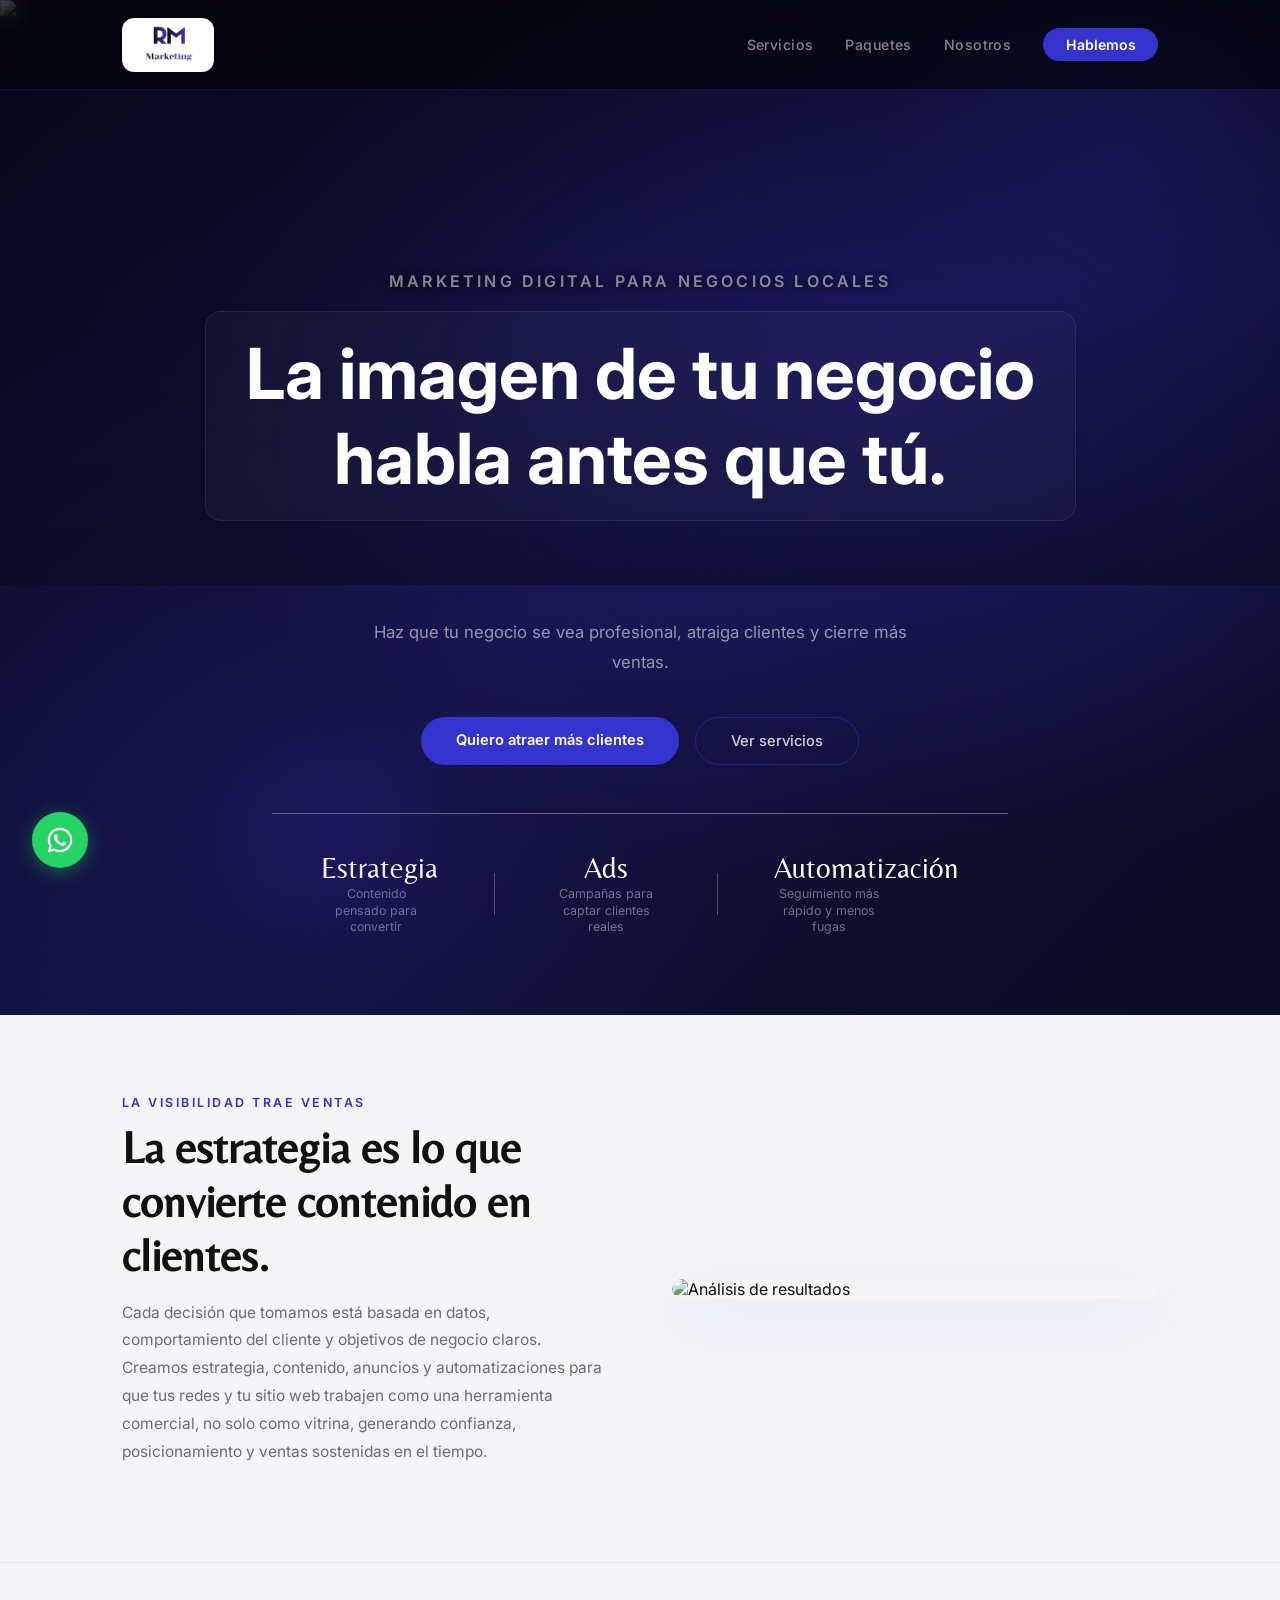
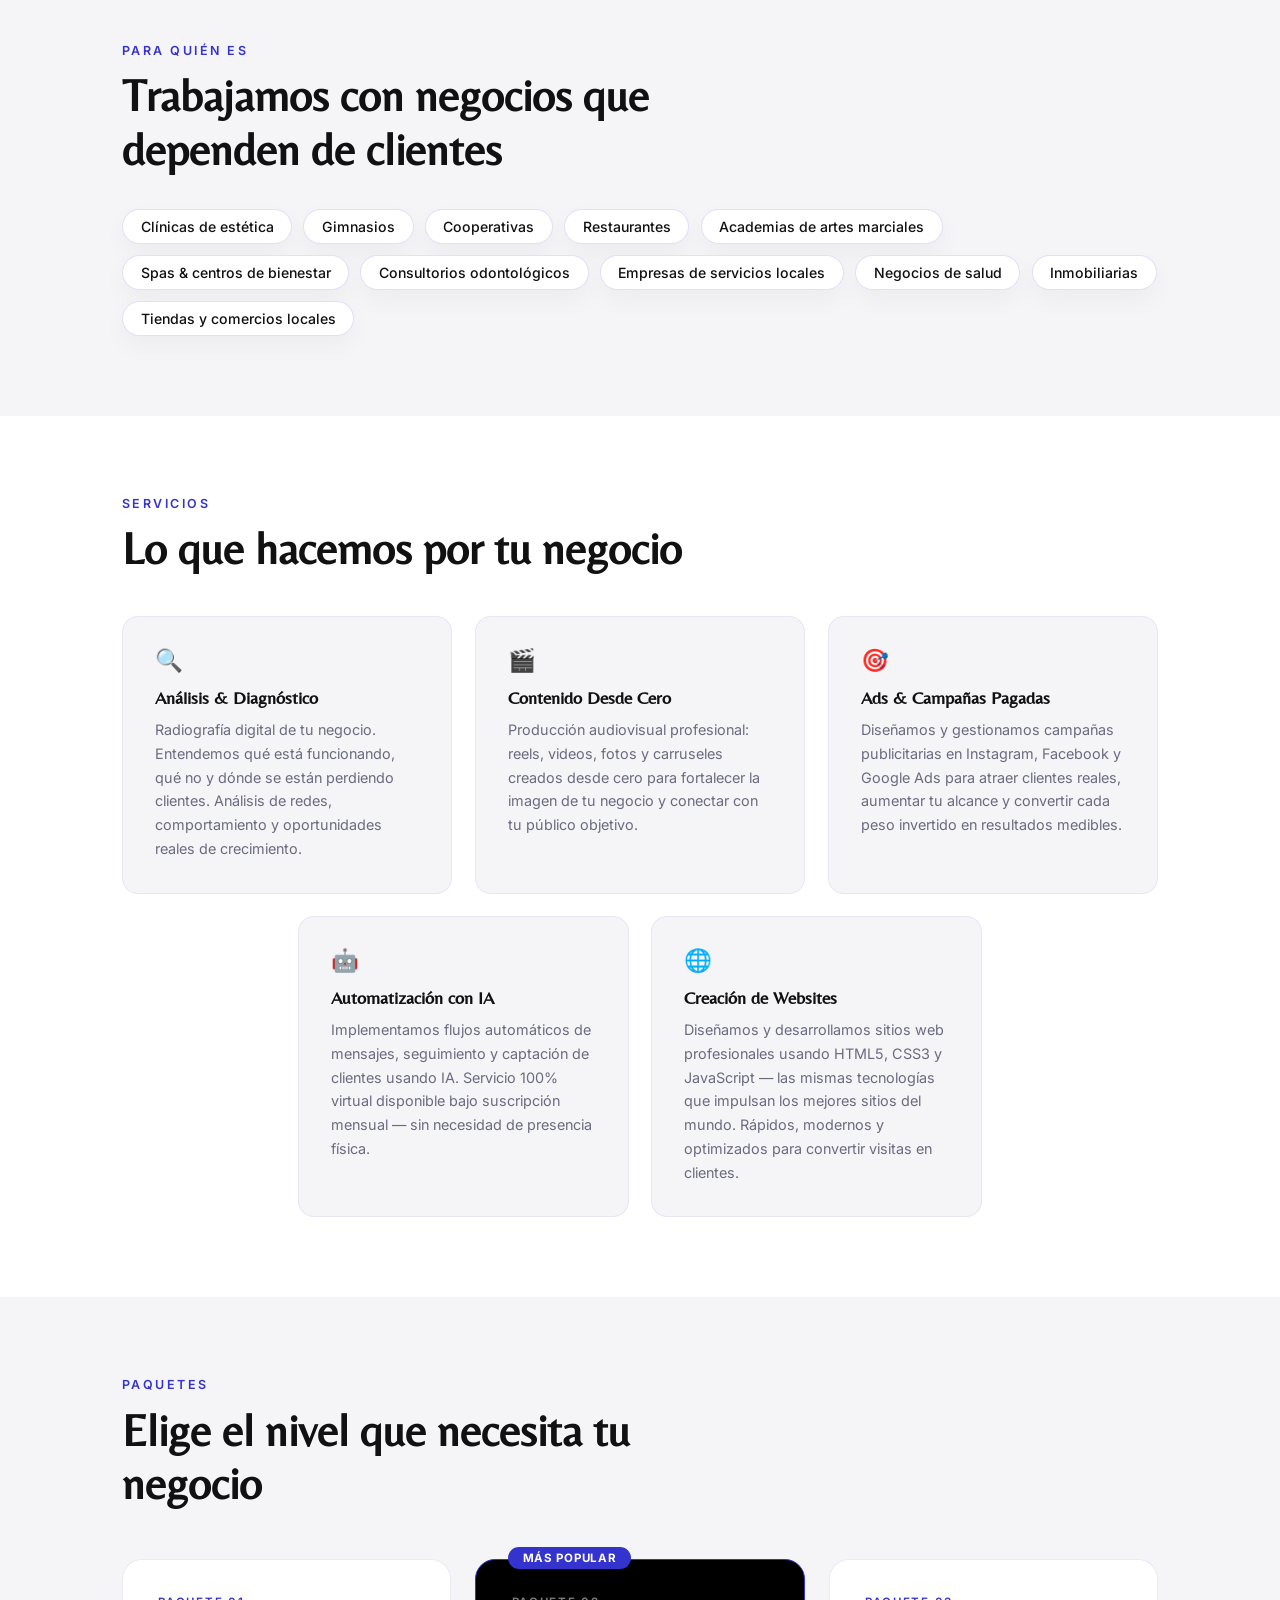
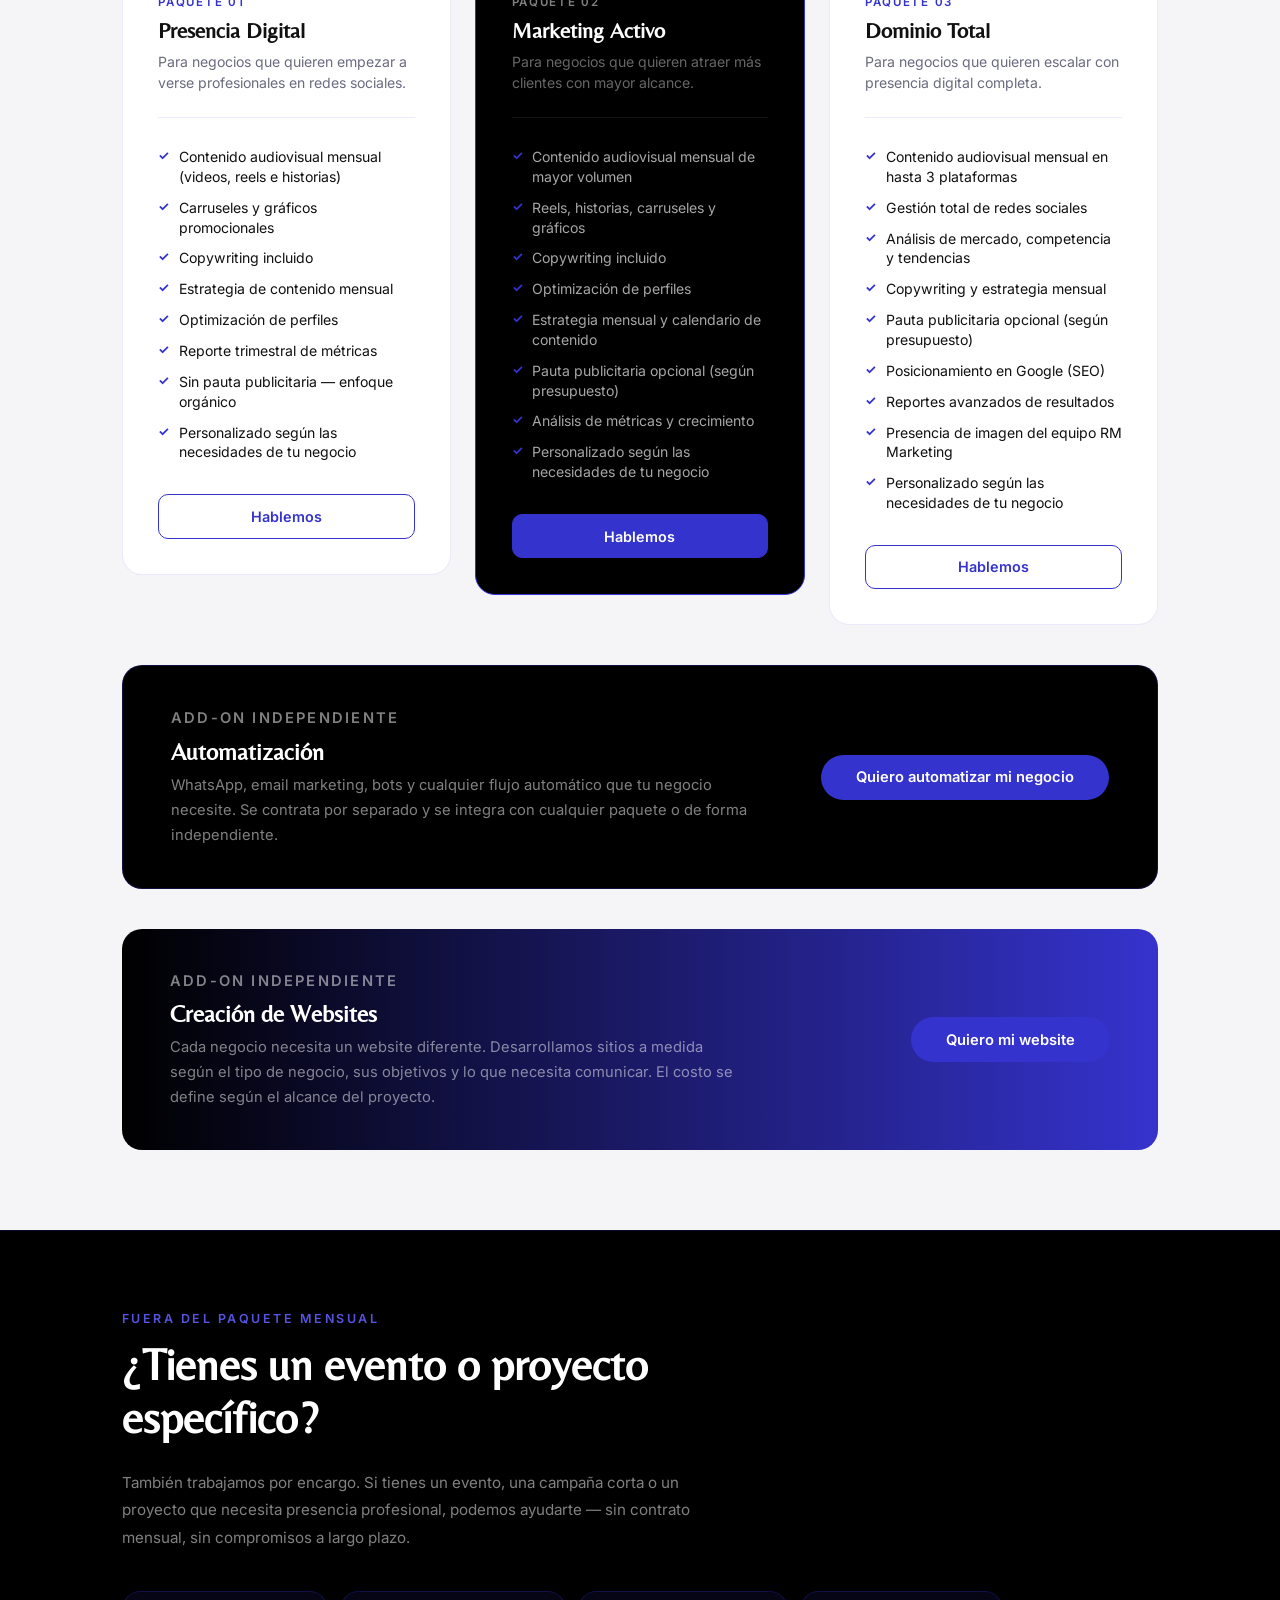
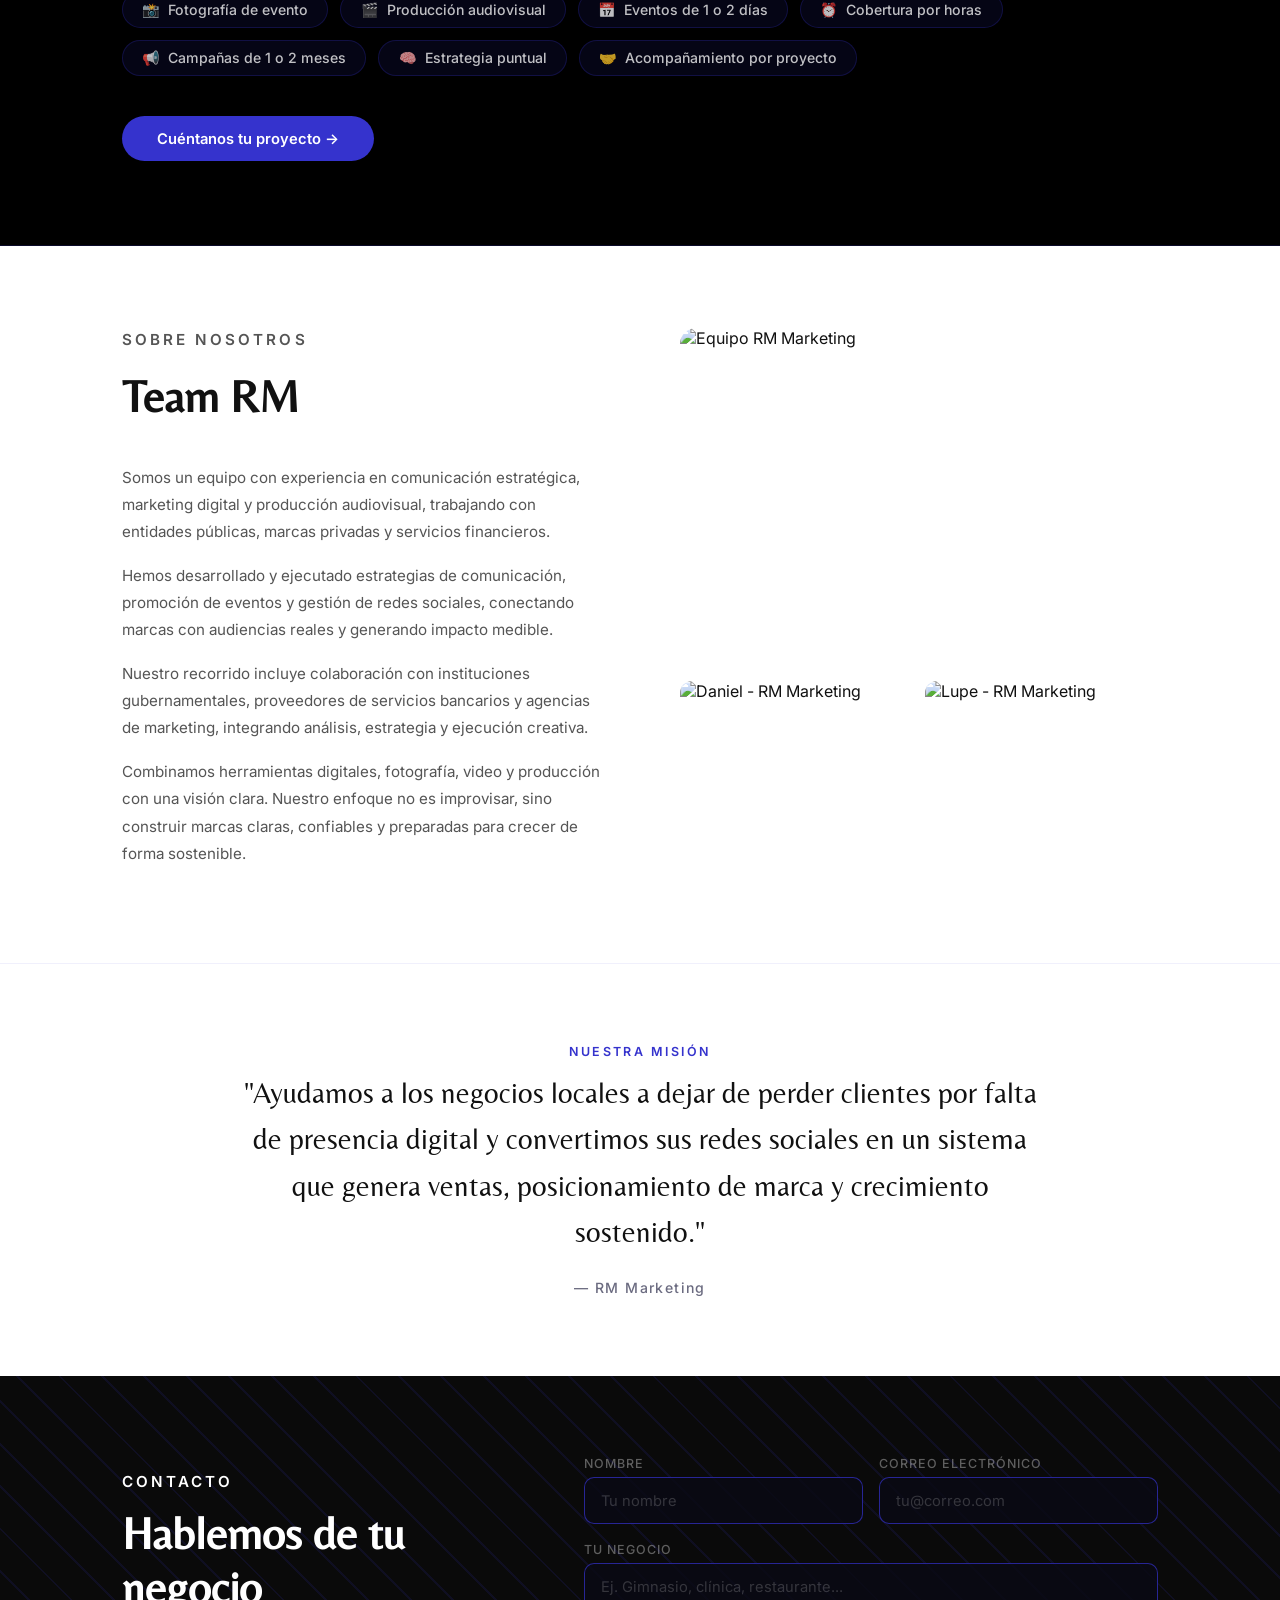
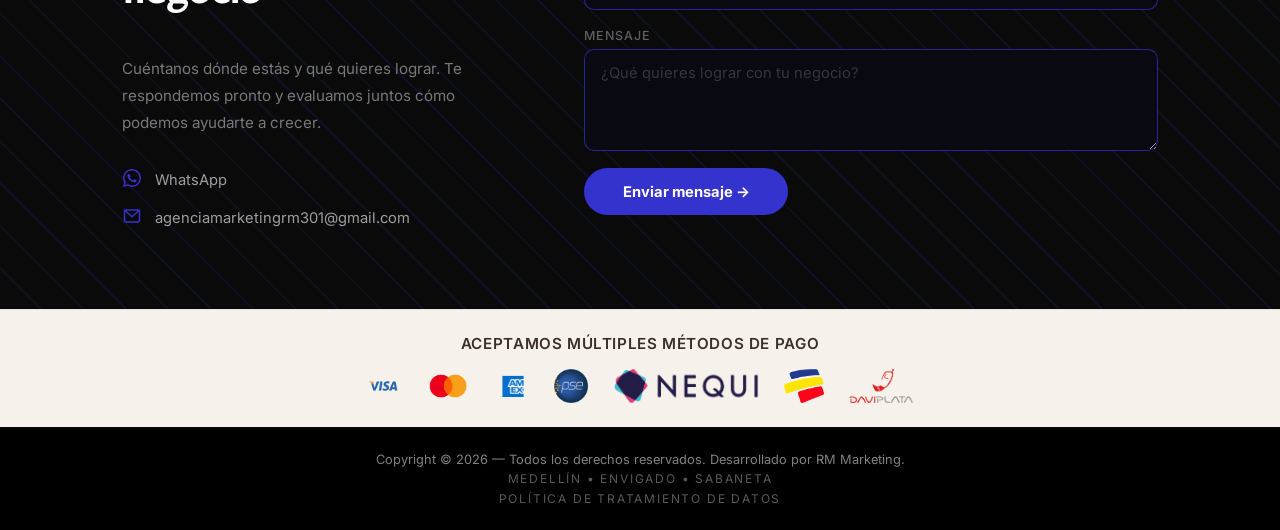
==== index.html @ f39b9f37 "Update package cards and add website addon box - Rewrote feature lists for all three packages to mat" ====
<!DOCTYPE html>
<html lang="es">
<head>
  <meta charset="UTF-8" />
  <meta name="viewport" content="width=device-width, initial-scale=1.0" />
  <title>RM Marketing — Agencia de Marketing Digital</title>
  <link rel="preconnect" href="https://fonts.googleapis.com" />
  <link rel="preconnect" href="https://fonts.gstatic.com" crossorigin />
  <link href="https://fonts.googleapis.com/css2?family=Belleza&family=Inter:wght@300;400;500;600&display=swap" rel="stylesheet" />
  <link rel="stylesheet" href="style.css" />
  <link rel="icon" type="image/png" href="favicon.png" sizes="512x512" />
  <style>
    .payment-strip {
      width: 100%;
      padding: 1.5rem 1rem;
      background: #f6f2eb;
      border-top: 1px solid rgba(0, 0, 0, 0.06);
    }

    .payment-strip-inner {
      max-width: 1100px;
      margin: 0 auto;
      text-align: center;
    }

    .payment-strip-text {
      margin: 0 0 1rem;
      font-size: 0.95rem;
      font-weight: 600;
      letter-spacing: 0.04em;
      text-transform: uppercase;
      color: #3b3028;
    }

    .payment-icons-row {
      display: flex;
      align-items: center;
      justify-content: center;
      gap: clamp(0.75rem, 2vw, 1.5rem);
      flex-wrap: nowrap;
    }

    .payment-icons-row img {
      display: block;
      width: auto;
      height: clamp(24px, 4vw, 34px);
      max-width: 100%;
      object-fit: contain;
    }

    @media (max-width: 640px) {
      .payment-strip {
        padding: 1.25rem 0.75rem;
      }

      .payment-strip-text {
        font-size: 0.82rem;
        letter-spacing: 0.03em;
      }

      .payment-icons-row {
        gap: 0.6rem;
      }
    }
  </style>
</head>
<body>

  <!-- NAV -->
  <nav>
    <div class="nav-inner">
      <a href="#inicio" class="nav-brand" aria-label="RM Marketing inicio">
        <img src="logos/logo.png" alt="RM Marketing" class="logo-img" />
      </a>
      <button class="nav-toggle" type="button" aria-expanded="false" aria-controls="nav-links" aria-label="Abrir menu">
        <span></span>
        <span></span>
      </button>
      <div class="nav-links" id="nav-links">
        <a href="#servicios">Servicios</a>
        <a href="#paquetes">Paquetes</a>
        <a href="#sobre">Nosotros</a>
        <a href="#contacto" class="nav-mobile-cta">Hablemos</a>
      </div>
      <a href="#contacto" class="nav-cta">Hablemos</a>
    </div>
  </nav>

  <!-- HERO -->
  <section class="hero" id="inicio">
    <div class="city-banner">
      <img src="images/Cityview.JPG" alt="Medellín" class="city-banner-img" />
      <div class="city-banner-text">
        <p class="eyebrow">Marketing digital para negocios locales</p>
        <h1>La imagen de tu negocio<br/><span class="h1-grad">habla antes que tú.</span></h1>
      </div>
    </div>
    <div class="hero-content">
      <p class="hero-sub">Haz que tu negocio se vea profesional, atraiga clientes y cierre más ventas.</p>
      <div class="hero-btns">
        <a href="#contacto" class="btn-primary">Quiero atraer más clientes</a>
        <a href="#servicios" class="btn-secondary">Ver servicios</a>
      </div>
      <div class="hero-stats">
        <div class="stat">
          <span class="stat-num">Estrategia</span>
          <span class="stat-label">Contenido pensado para convertir</span>
        </div>
        <div class="stat-divider"></div>
        <div class="stat">
          <span class="stat-num">Ads</span>
          <span class="stat-label">Campañas para captar clientes reales</span>
        </div>
        <div class="stat-divider"></div>
        <div class="stat">
          <span class="stat-num">Automatización</span>
          <span class="stat-label">Seguimiento más rápido y menos fugas</span>
        </div>
      </div>
    </div>
  </section>

  <!-- VISIBILIDAD -->
  <section class="visibilidad">
    <div class="section-inner visibilidad-grid">
      <div>
        <p class="section-label">La Visibilidad Trae Ventas</p>
        <h2>La estrategia es lo que convierte contenido en clientes.</h2>
        <p class="visibilidad-texto">Cada decisión que tomamos está basada en datos, comportamiento del cliente y objetivos de negocio claros. Creamos estrategia, contenido, anuncios y automatizaciones para que tus redes y tu sitio web trabajen como una herramienta comercial, no solo como vitrina, generando confianza, posicionamiento y ventas sostenidas en el tiempo.</p>
      </div>
      <div class="visibilidad-img-wrap">
        <img src="images/Analisis.jpg" alt="Análisis de resultados" class="visibilidad-img" />
      </div>
    </div>
  </section>

  <!-- PARA QUIEN -->
  <section class="para-quien">
    <div class="section-inner">
      <p class="section-label">Para quién es</p>
      <h2>Trabajamos con negocios que dependen de clientes</h2>
      <div class="nichos">
        <span class="nicho-chip">Clínicas de estética</span>
        <span class="nicho-chip">Gimnasios</span>
        <span class="nicho-chip">Cooperativas</span>
        <span class="nicho-chip">Restaurantes</span>
        <span class="nicho-chip">Academias de artes marciales</span>
        <span class="nicho-chip">Spas & centros de bienestar</span>
        <span class="nicho-chip">Consultorios odontológicos</span>
        <span class="nicho-chip">Empresas de servicios locales</span>
        <span class="nicho-chip">Negocios de salud</span>
        <span class="nicho-chip">Inmobiliarias</span>
        <span class="nicho-chip">Tiendas y comercios locales</span>
      </div>
    </div>
  </section>

  <!-- SERVICIOS -->
  <section class="diferencia" id="servicios">
    <div class="section-inner">
      <p class="section-label">Servicios</p>
      <h2>Lo que hacemos por tu negocio</h2>
      <div class="cards">
        <div class="card">
          <div class="card-icon">&#128269;</div>
          <h3>Análisis &amp; Diagnóstico</h3>
          <p>Radiografía digital de tu negocio. Entendemos qué está funcionando, qué no y dónde se están perdiendo clientes. Análisis de redes, comportamiento y oportunidades reales de crecimiento.</p>
        </div>
        <div class="card">
          <div class="card-icon">&#127916;</div>
          <h3>Contenido Desde Cero</h3>
          <p>Producción audiovisual profesional: reels, videos, fotos y carruseles creados desde cero para fortalecer la imagen de tu negocio y conectar con tu público objetivo.</p>
        </div>
        <div class="card">
          <div class="card-icon">&#127919;</div>
          <h3>Ads &amp; Campañas Pagadas</h3>
          <p>Diseñamos y gestionamos campañas publicitarias en Instagram, Facebook y Google Ads para atraer clientes reales, aumentar tu alcance y convertir cada peso invertido en resultados medibles.</p>
        </div>
        <div class="card">
          <div class="card-icon">&#129302;</div>
          <h3>Automatización con IA</h3>
          <p>Implementamos flujos automáticos de mensajes, seguimiento y captación de clientes usando IA. Servicio 100% virtual disponible bajo suscripción mensual — sin necesidad de presencia física.</p>
        </div>
        <div class="card">
          <div class="card-icon">&#127760;</div>
          <h3>Creación de Websites</h3>
          <p>Diseñamos y desarrollamos sitios web profesionales usando HTML5, CSS3 y JavaScript — las mismas tecnologías que impulsan los mejores sitios del mundo. Rápidos, modernos y optimizados para convertir visitas en clientes.</p>
        </div>
      </div>
    </div>
  </section>

  <!-- PAQUETES -->
  <section class="paquetes" id="paquetes">
    <div class="section-inner">
      <p class="section-label">Paquetes</p>
      <h2>Elige el nivel que necesita tu negocio</h2>
      <div class="paquetes-grid">

        <div class="paquete">
          <p class="paquete-label">Paquete 01</p>
          <h3>Presencia Digital</h3>
          <p class="paquete-sub">Para negocios que quieren empezar a verse profesionales en redes sociales.</p>
          <ul>
            <li>Contenido audiovisual mensual (videos, reels e historias)</li>
            <li>Carruseles y gráficos promocionales</li>
            <li>Copywriting incluido</li>
            <li>Estrategia de contenido mensual</li>
            <li>Optimización de perfiles</li>
            <li>Reporte trimestral de métricas</li>
            <li>Sin pauta publicitaria — enfoque orgánico</li>
            <li>Personalizado según las necesidades de tu negocio</li>
          </ul>
          <a href="#contacto" class="btn-paquete">Hablemos</a>
        </div>

        <div class="paquete featured">
          <div class="badge">Más popular</div>
          <p class="paquete-label">Paquete 02</p>
          <h3>Marketing Activo</h3>
          <p class="paquete-sub">Para negocios que quieren atraer más clientes con mayor alcance.</p>
          <ul>
            <li>Contenido audiovisual mensual de mayor volumen</li>
            <li>Reels, historias, carruseles y gráficos</li>
            <li>Copywriting incluido</li>
            <li>Optimización de perfiles</li>
            <li>Estrategia mensual y calendario de contenido</li>
            <li>Pauta publicitaria opcional (según presupuesto)</li>
            <li>Análisis de métricas y crecimiento</li>
            <li>Personalizado según las necesidades de tu negocio</li>
          </ul>
          <a href="#contacto" class="btn-paquete">Hablemos</a>
        </div>

        <div class="paquete">
          <p class="paquete-label">Paquete 03</p>
          <h3>Dominio Total</h3>
          <p class="paquete-sub">Para negocios que quieren escalar con presencia digital completa.</p>
          <ul>
            <li>Contenido audiovisual mensual en hasta 3 plataformas</li>
            <li>Gestión total de redes sociales</li>
            <li>Análisis de mercado, competencia y tendencias</li>
            <li>Copywriting y estrategia mensual</li>
            <li>Pauta publicitaria opcional (según presupuesto)</li>
            <li>Posicionamiento en Google (SEO)</li>
            <li>Reportes avanzados de resultados</li>
            <li>Presencia de imagen del equipo RM Marketing</li>
            <li>Personalizado según las necesidades de tu negocio</li>
          </ul>
          <a href="#contacto" class="btn-paquete">Hablemos</a>
        </div>

      </div>

      <div class="addon-box">
        <div class="addon-text">
          <p class="addon-label">Add-on independiente</p>
          <h3>Automatización</h3>
          <p>WhatsApp, email marketing, bots y cualquier flujo automático que tu negocio necesite. Se contrata por separado y se integra con cualquier paquete o de forma independiente.</p>
        </div>
        <a href="#contacto" class="btn-primary">Quiero automatizar mi negocio</a>
      </div>

      <div class="addon-box addon-website">
        <div class="addon-text">
          <p class="addon-label">Add-on independiente</p>
          <h3>Creación de Websites</h3>
          <p>Cada negocio necesita un website diferente. Desarrollamos sitios a medida según el tipo de negocio, sus objetivos y lo que necesita comunicar. El costo se define según el alcance del proyecto.</p>
        </div>
        <a href="#contacto" class="btn-primary">Quiero mi website</a>
      </div>

    </div>
  </section>

  <!-- SERVICIOS PUNTUALES -->
  <section class="puntuales" id="puntuales">
    <div class="section-inner">
      <p class="section-label">Fuera del paquete mensual</p>
      <h2>¿Tienes un evento o proyecto específico?</h2>
      <p class="puntuales-desc">También trabajamos por encargo. Si tienes un evento, una campaña corta o un proyecto que necesita presencia profesional, podemos ayudarte — sin contrato mensual, sin compromisos a largo plazo.</p>
      <div class="puntuales-formatos">
        <div class="formato-chip"><span>&#128248;</span> Fotografía de evento</div>
        <div class="formato-chip"><span>&#127916;</span> Producción audiovisual</div>
        <div class="formato-chip"><span>&#128197;</span> Eventos de 1 o 2 días</div>
        <div class="formato-chip"><span>&#9200;</span> Cobertura por horas</div>
        <div class="formato-chip"><span>&#128226;</span> Campañas de 1 o 2 meses</div>
        <div class="formato-chip"><span>&#129504;</span> Estrategia puntual</div>
        <div class="formato-chip"><span>&#129309;</span> Acompañamiento por proyecto</div>
      </div>
      <a href="#contacto" class="btn-primary">Cuéntanos tu proyecto &rarr;</a>
    </div>
  </section>

  <!-- SOBRE NOSOTROS -->
  <section class="sobre" id="sobre">
    <div class="section-inner sobre-grid">
      <div>
        <p class="section-label">Sobre Nosotros</p>
        <h2>Team RM</h2>
        <p>Somos un equipo con experiencia en comunicación estratégica, marketing digital y producción audiovisual, trabajando con entidades públicas, marcas privadas y servicios financieros.</p>
        <p>Hemos desarrollado y ejecutado estrategias de comunicación, promoción de eventos y gestión de redes sociales, conectando marcas con audiencias reales y generando impacto medible.</p>
        <p>Nuestro recorrido incluye colaboración con instituciones gubernamentales, proveedores de servicios bancarios y agencias de marketing, integrando análisis, estrategia y ejecución creativa.</p>
        <p>Combinamos herramientas digitales, fotografía, video y producción con una visión clara. Nuestro enfoque no es improvisar, sino construir marcas claras, confiables y preparadas para crecer de forma sostenible.</p>
      </div>
      <div class="sobre-fotos">
        <img src="images/Lupeconcamara.PNG" alt="Equipo RM Marketing" class="sobre-foto-main" />
        <div class="sobre-fotos-sub">
          <img src="images/Daniel.png" alt="Daniel - RM Marketing" class="sobre-foto-sub" />
          <img src="images/Lupe2.PNG" alt="Lupe - RM Marketing" class="sobre-foto-sub" />
        </div>
      </div>
    </div>
  </section>

  <!-- MISION -->
  <section class="mision">
    <div class="section-inner">
      <p class="section-label">Nuestra misión</p>
      <blockquote>
        "Ayudamos a los negocios locales a dejar de perder clientes por falta de presencia digital y convertimos sus redes sociales en un sistema que genera ventas, posicionamiento de marca y crecimiento sostenido."
      </blockquote>
      <p class="mision-firma">— RM Marketing</p>
    </div>
  </section>

  <!-- CONTACTO -->
  <section class="contacto" id="contacto">
    <div class="section-inner contacto-inner">
      <div class="contacto-texto">
        <p class="section-label light">Contacto</p>
        <h2>Hablemos de tu negocio</h2>
        <p>Cuéntanos dónde estás y qué quieres lograr. Te respondemos pronto y evaluamos juntos cómo podemos ayudarte a crecer.</p>
        <div class="contacto-info">
          <a href="https://wa.me/573027488624" target="_blank" class="info-item">
            <span class="info-icon"><svg xmlns="http://www.w3.org/2000/svg" viewBox="0 0 32 32" fill="currentColor" width="18" height="18"><path d="M16 0C7.163 0 0 7.163 0 16c0 2.832.738 5.48 2.031 7.788L0 32l8.418-2.008A15.93 15.93 0 0 0 16 32c8.837 0 16-7.163 16-16S24.837 0 16 0zm0 29.333a13.27 13.27 0 0 1-6.784-1.858l-.486-.29-5.006 1.194 1.219-4.874-.317-.499A13.267 13.267 0 0 1 2.667 16C2.667 8.636 8.636 2.667 16 2.667S29.333 8.636 29.333 16 23.364 29.333 16 29.333zm7.27-9.906c-.398-.199-2.357-1.162-2.722-1.295-.365-.133-.631-.199-.897.2-.266.398-1.03 1.295-1.263 1.561-.232.266-.465.299-.863.1-.398-.2-1.681-.62-3.202-1.976-1.183-1.055-1.982-2.358-2.214-2.756-.232-.398-.025-.613.175-.811.179-.178.398-.465.597-.697.2-.232.266-.398.399-.664.133-.266.067-.498-.033-.697-.1-.199-.897-2.162-1.23-2.96-.324-.777-.653-.672-.897-.684l-.764-.013c-.266 0-.697.1-1.063.498-.365.398-1.394 1.362-1.394 3.324s1.427 3.857 1.626 4.123c.199.266 2.808 4.287 6.804 6.014.951.41 1.693.655 2.271.839.954.304 1.823.261 2.51.158.766-.114 2.357-.964 2.689-1.895.332-.93.332-1.727.232-1.895-.1-.166-.365-.266-.763-.465z"/></svg></span>
            <span>WhatsApp</span>
          </a>
          <a href="mailto:agenciamarketingrm301@gmail.com" class="info-item">
            <span class="info-icon"><svg xmlns="http://www.w3.org/2000/svg" viewBox="0 0 24 24" fill="none" stroke="currentColor" stroke-width="2" stroke-linecap="round" stroke-linejoin="round" width="18" height="18"><rect x="2" y="4" width="20" height="16" rx="2"/><polyline points="2,4 12,13 22,4"/></svg></span>
            <span>agenciamarketingrm301@gmail.com</span>
          </a>
        </div>
      </div>
      <form class="contacto-form" action="https://formspree.io/f/maqpwkbo" method="POST">
        <div class="form-row">
          <div class="form-group">
            <label for="name">Nombre</label>
            <input type="text" id="name" name="name" placeholder="Tu nombre" required />
          </div>
          <div class="form-group">
            <label for="email">Correo electrónico</label>
            <input type="email" id="email" name="email" placeholder="tu@correo.com" required />
          </div>
        </div>
        <div class="form-group">
          <label for="negocio">Tu negocio</label>
          <input type="text" id="negocio" name="negocio" placeholder="Ej. Gimnasio, clínica, restaurante..." />
        </div>
        <div class="form-group">
          <label for="message">Mensaje</label>
          <textarea id="message" name="message" rows="4" placeholder="¿Qué quieres lograr con tu negocio?" required></textarea>
        </div>
        <button type="submit">Enviar mensaje &rarr;</button>
      </form>
    </div>
  </section>

  <!-- WHATSAPP FLOTANTE -->
  <a href="https://wa.me/573027488624" target="_blank" class="wa-float" aria-label="WhatsApp">
    <svg xmlns="http://www.w3.org/2000/svg" viewBox="0 0 32 32" fill="white" width="28" height="28">
      <path d="M16 2C8.268 2 2 8.268 2 16c0 2.493.655 4.833 1.8 6.858L2 30l7.338-1.775A13.94 13.94 0 0 0 16 30c7.732 0 14-6.268 14-14S23.732 2 16 2zm0 25.5a11.44 11.44 0 0 1-5.82-1.587l-.418-.248-4.352 1.053 1.085-4.234-.272-.435A11.458 11.458 0 0 1 4.5 16C4.5 9.649 9.649 4.5 16 4.5S27.5 9.649 27.5 16 22.351 27.5 16 27.5zm6.29-8.61c-.344-.172-2.04-1.006-2.355-1.12-.316-.115-.546-.172-.776.172-.23.344-.89 1.12-1.09 1.35-.2.23-.4.258-.745.086-.344-.172-1.454-.536-2.77-1.71-1.023-.913-1.714-2.04-1.914-2.385-.2-.344-.021-.53.15-.702.154-.154.344-.4.516-.6.172-.2.23-.344.344-.574.115-.23.058-.43-.029-.602-.086-.172-.776-1.87-1.063-2.562-.28-.674-.564-.582-.776-.593l-.66-.011c-.23 0-.602.086-.917.43-.316.344-1.205 1.177-1.205 2.87s1.233 3.33 1.405 3.56c.172.23 2.427 3.706 5.88 5.195.822.355 1.463.567 1.963.725.825.263 1.576.226 2.17.137.662-.1 2.04-.834 2.327-1.64.287-.804.287-1.494.2-1.638-.086-.143-.316-.23-.66-.4z"/>
    </svg>
  </a>

  <!-- PAYMENT METHODS -->
  <section class="payment-strip" aria-label="Métodos de pago aceptados">
    <div class="payment-strip-inner">
      <p class="payment-strip-text">Aceptamos múltiples métodos de pago</p>
      <div class="payment-icons-row">
        <img src="assets/payment_icons/visa.png" alt="Visa" />
        <img src="assets/payment_icons/mastercard.png" alt="Mastercard" />
        <img src="assets/payment_icons/amex.png" alt="American Express" />
        <img src="assets/payment_icons/pse.png" alt="PSE" />
        <img src="assets/payment_icons/nequi.png" alt="Nequi" />
        <img src="assets/payment_icons/bancolombia.png" alt="Bancolombia" />
        <img src="assets/payment_icons/daviplata.png" alt="Daviplata" />
      </div>
    </div>
  </section>

  <!-- FOOTER -->
  <footer>
    <p>Copyright &copy; 2026 — Todos los derechos reservados. Desarrollado por RM Marketing.</p>
    <p class="footer-loc">Medellín &bull; Envigado &bull; Sabaneta</p>
    <p class="footer-loc"><a href="politica.html" style="color:rgba(255,255,255,0.35); text-decoration:none;">Política de Tratamiento de Datos</a></p>
  </footer>

  <script src="script.js"></script>
</body>
</html>
---- style.css ----
* {
  box-sizing: border-box;
  margin: 0;
  padding: 0;
}

:root {
  --dark:    #000000;
  --dark2:   #0a0a0a;
  --navy:    #111111;
  --accent:  #3533cd;
  --accent2: #5553e0;
  --grad: linear-gradient(90deg, #000000, #3533cd);
  --light-bg: #f5f5f8;
  --text: #111111;
  --muted: #6b6b80;
}

html { scroll-behavior: smooth; }

body {
  font-family: "Inter", sans-serif;
  color: var(--text);
  background: #fff;
}

/* ── NAV ── */
nav {
  position: fixed;
  top: 0;
  width: 100%;
  z-index: 100;
  background: rgba(0, 0, 0, 0.55);
  backdrop-filter: blur(12px);
  border-bottom: 1px solid rgba(53,51,205,0.3);
}

.nav-inner {
  max-width: 1100px;
  margin: 0 auto;
  padding: 1.1rem 2rem;
  display: flex;
  align-items: center;
  justify-content: space-between;
  gap: 2rem;
}

.nav-brand {
  display: flex;
  align-items: center;
  text-decoration: none;
}

.nav-links {
  display: flex;
  gap: 2rem;
  align-items: center;
  margin-left: auto;
}

.nav-links a {
  text-decoration: none;
  color: rgba(255,255,255,0.5);
  font-size: 0.88rem;
  font-weight: 500;
  letter-spacing: 0.03em;
  transition: color 0.2s;
}

.nav-links a:hover { color: white; }

.nav-mobile-cta { display: none; }

.logo-img {
  height: 54px;
  width: auto;
  display: block;
  border-radius: 12px;
}

.nav-toggle {
  display: none;
  width: 46px;
  height: 46px;
  border: 1px solid rgba(255,255,255,0.14);
  background: rgba(255,255,255,0.04);
  border-radius: 14px;
  align-items: center;
  justify-content: center;
  flex-direction: column;
  gap: 0.35rem;
  cursor: pointer;
}

.nav-toggle span {
  width: 18px;
  height: 2px;
  background: white;
  display: block;
  transition: transform 0.2s ease, opacity 0.2s ease;
}

.nav-open .nav-toggle span:first-child {
  transform: translateY(4px) rotate(45deg);
}

.nav-open .nav-toggle span:last-child {
  transform: translateY(-4px) rotate(-45deg);
}

.nav-cta {
  text-decoration: none;
  background: var(--accent);
  color: white;
  padding: 0.5rem 1.4rem;
  border-radius: 50px;
  font-size: 0.88rem;
  font-weight: 600;
  transition: background 0.2s;
}

.nav-cta:hover { background: var(--accent2); }

/* ── HERO ── */
.hero {
  min-height: 100vh;
  background: linear-gradient(135deg, #07071a 0%, #12103a 50%, #0a0a20 100%);
  display: flex;
  flex-direction: column;
  align-items: center;
  justify-content: center;
  padding: 0;
  position: relative;
  overflow: hidden;
}

.hero::before {
  content: "";
  position: absolute;
  inset: 0;
  background:
    radial-gradient(ellipse at 70% 40%, rgba(53,51,205,0.35) 0%, transparent 55%),
    radial-gradient(ellipse at 20% 80%, rgba(53,51,205,0.15) 0%, transparent 45%);
  pointer-events: none;
  z-index: 0;
}

.hero-content {
  max-width: 800px;
  width: 100%;
  position: relative;
  z-index: 1;
  text-align: center;
  padding: 2rem 2rem 5rem;
}

.hero-img-wrap {
  position: relative;
  z-index: 1;
  display: flex;
  justify-content: flex-end;
  align-items: flex-end;
  height: 100%;
}

.hero-img {
  max-height: 75vh;
  width: auto;
  object-fit: contain;
  filter: drop-shadow(0 0 60px rgba(53,51,205,0.4));
}

.eyebrow {
  font-size: 0.78rem;
  font-weight: 600;
  letter-spacing: 0.2em;
  text-transform: uppercase;
  color: rgba(255,255,255,0.5);
  margin-bottom: 1.2rem;
  display: block;
}

.hero-content h1 {
  font-family: "Belleza", sans-serif;
  font-size: clamp(2.8rem, 7vw, 5.5rem);
  color: white;
  line-height: 1.1;
  margin-bottom: 1.5rem;
}

.h1-grad {
  color: white;
}

.hero-sub {
  font-size: 1.05rem;
  color: rgba(255,255,255,0.55);
  max-width: 560px;
  line-height: 1.8;
  margin: 0 auto 2.5rem;
}

.hero-btns { display: flex; gap: 1rem; flex-wrap: wrap; margin-bottom: 3rem; justify-content: center; }

.hero-stats {
  display: flex;
  align-items: center;
  gap: 3.5rem;
  padding-top: 2.5rem;
  border-top: 1px solid rgba(255,255,255,0.35);
  justify-content: center;
  position: relative;
}

.stat { display: flex; flex-direction: column; gap: 0.25rem; }

.stat-num {
  font-family: "Belleza", sans-serif;
  font-size: 1.8rem;
  color: white;
  line-height: 1;
}

.stat-label {
  font-size: 0.78rem;
  color: rgba(255,255,255,0.4);
  max-width: 110px;
  line-height: 1.3;
}

.stat-divider {
  width: 1px;
  height: 42px;
  background: rgba(255,255,255,0.25);
  flex-shrink: 0;
}

.btn-primary {
  display: inline-block;
  text-decoration: none;
  background: var(--accent);
  color: white;
  padding: 0.85rem 2.2rem;
  border-radius: 50px;
  font-weight: 600;
  font-size: 0.92rem;
  transition: background 0.2s, transform 0.2s;
}

.btn-primary:hover {
  background: var(--accent2);
  transform: translateY(-2px);
}

.btn-secondary {
  display: inline-block;
  text-decoration: none;
  border: 1.5px solid rgba(53,51,205,0.5);
  color: rgba(255,255,255,0.8);
  padding: 0.85rem 2.2rem;
  border-radius: 50px;
  font-weight: 500;
  font-size: 0.92rem;
  transition: border-color 0.2s, color 0.2s, transform 0.2s;
}

.btn-secondary:hover {
  border-color: var(--accent2);
  color: var(--accent2);
  transform: translateY(-2px);
}

/* ── SHARED ── */
.section-inner {
  max-width: 1100px;
  margin: 0 auto;
  padding: 5rem 2rem;
}

.section-label {
  font-size: 0.78rem;
  font-weight: 600;
  letter-spacing: 0.2em;
  text-transform: uppercase;
  color: var(--accent);
  display: block;
  margin-bottom: 0.7rem;
}

.section-label.light {
  color: white;
}

h2 {
  font-family: "Belleza", sans-serif;
  font-size: clamp(1.8rem, 4vw, 2.8rem);
  color: var(--text);
  margin-bottom: 2.5rem;
  line-height: 1.2;
  max-width: 620px;
}

/* ── PARA QUIEN ── */
.para-quien { background: var(--light-bg); }
.para-quien h2 { margin-bottom: 2rem; }

.nichos { display: flex; flex-wrap: wrap; gap: 0.7rem; }

.nichos span {
  background: white;
  border: 1.5px solid rgba(53,51,205,0.15);
  padding: 0.5rem 1.1rem;
  border-radius: 50px;
  font-size: 0.88rem;
  font-weight: 500;
  color: var(--text);
  transition: border-color 0.2s, color 0.2s;
}

.nichos span:hover {
  border-color: var(--accent);
  color: var(--accent);
}

.nicho-chip {
  box-shadow: 0 10px 24px rgba(17,17,17,0.04);
}

/* ── DIFERENCIA ── */
.diferencia { background: white; }

.cards {
  display: grid;
  grid-template-columns: repeat(6, 1fr);
  gap: 1.4rem;
}

.card { grid-column: span 2; }

.card:nth-child(4) { grid-column: 2 / span 2; }
.card:nth-child(5) { grid-column: 4 / span 2; }

.card {
  background: var(--light-bg);
  border-radius: 16px;
  padding: 2rem;
  border: 1px solid rgba(53,51,205,0.08);
  transition: transform 0.2s, box-shadow 0.2s;
}

.card:hover {
  transform: translateY(-5px);
  box-shadow: 0 16px 40px rgba(53,51,205,0.1);
}

.card-icon {
  font-size: 1.4rem;
  line-height: 1;
  color: var(--accent);
  margin-bottom: 1rem;
  display: inline-block;
  width: 1.4rem;
  height: 1.4rem;
  text-align: center;
}

.card h3 {
  font-family: "Belleza", sans-serif;
  font-size: 1.15rem;
  margin-bottom: 0.6rem;
  color: var(--text);
}

.card p {
  font-size: 0.9rem;
  color: var(--muted);
  line-height: 1.65;
}

/* ── PAQUETES ── */
.paquetes { background: var(--light-bg); }
.paquetes h2 { margin-bottom: 3rem; }

.paquetes-grid {
  display: grid;
  grid-template-columns: repeat(auto-fit, minmax(300px, 1fr));
  gap: 1.5rem;
  align-items: start;
}

.paquete {
  background: white;
  border-radius: 20px;
  padding: 2.2rem;
  border: 1.5px solid rgba(53,51,205,0.1);
  position: relative;
  transition: transform 0.2s, box-shadow 0.2s;
}

.paquete:hover {
  transform: translateY(-5px);
  box-shadow: 0 20px 50px rgba(53,51,205,0.1);
}

.paquete.featured {
  background: var(--dark);
  border-color: var(--accent);
}

.badge {
  position: absolute;
  top: -13px;
  left: 2rem;
  background: var(--accent);
  color: white;
  font-size: 0.72rem;
  font-weight: 700;
  padding: 0.25rem 0.9rem;
  border-radius: 50px;
  letter-spacing: 0.06em;
  text-transform: uppercase;
}

.paquete-label {
  font-size: 0.72rem;
  font-weight: 600;
  letter-spacing: 0.15em;
  text-transform: uppercase;
  color: var(--accent);
  display: block;
  margin-bottom: 0.5rem;
}

.paquete.featured .paquete-label {
  color: rgba(255,255,255,0.5);
}

.paquete h3 {
  font-family: "Belleza", sans-serif;
  font-size: 1.4rem;
  color: var(--text);
  margin-bottom: 0.5rem;
}

.paquete.featured h3 { color: white; }

.paquete-sub {
  font-size: 0.88rem;
  color: var(--muted);
  line-height: 1.5;
  margin-bottom: 1.8rem;
  padding-bottom: 1.5rem;
  border-bottom: 1px solid rgba(53,51,205,0.1);
}

.paquete.featured .paquete-sub {
  color: rgba(255,255,255,0.4);
  border-bottom-color: rgba(255,255,255,0.08);
}

.paquete ul {
  list-style: none;
  display: flex;
  flex-direction: column;
  gap: 0.7rem;
  margin-bottom: 2rem;
}

.paquete ul li {
  font-size: 0.88rem;
  color: var(--text);
  padding-left: 1.3rem;
  position: relative;
  line-height: 1.4;
}

.paquete ul li::before {
  content: "✓";
  position: absolute;
  left: 0;
  color: var(--accent);
  font-weight: 700;
  font-size: 0.8rem;
}

.paquete.featured ul li { color: rgba(255,255,255,0.65); }

.btn-paquete {
  display: block;
  text-align: center;
  text-decoration: none;
  padding: 0.8rem;
  border-radius: 10px;
  font-weight: 600;
  font-size: 0.9rem;
  transition: background 0.2s, color 0.2s, transform 0.2s;
  border: 1.5px solid var(--accent);
  color: var(--accent);
}

.btn-paquete:hover {
  background: var(--accent);
  color: white;
  transform: translateY(-2px);
}

.paquete.featured .btn-paquete {
  background: var(--accent);
  color: white;
  border-color: var(--accent);
}

.paquete.featured .btn-paquete:hover { background: var(--accent2); }

/* ── RESULTADOS ── */
/* ── ADDON BOX ── */
.addon-box {
  margin-top: 2.5rem;
  background: var(--dark);
  border-radius: 20px;
  padding: 2.5rem 3rem;
  display: flex;
  align-items: center;
  justify-content: space-between;
  gap: 2rem;
  border: 1px solid rgba(53,51,205,0.3);
  flex-wrap: wrap;
}

.addon-label {
  font-size: 0.75rem;
  font-weight: 600;
  letter-spacing: 0.15em;
  text-transform: uppercase;
  color: var(--accent2);
  margin-bottom: 0.4rem;
}

.addon-text h3 {
  font-family: "Belleza", sans-serif;
  font-size: 1.5rem;
  color: white;
  margin-bottom: 0.5rem;
}

.addon-text p {
  font-size: 0.92rem;
  color: rgba(255,255,255,0.5);
  max-width: 580px;
  line-height: 1.7;
}

/* ── ADDON WEBSITE ── */
.addon-box.addon-website {
  background: var(--grad);
  border: none;
}

/* ── MISION ── */
.mision { background: white; text-align: center; border-top: 1px solid rgba(53,51,205,0.07); }

blockquote {
  font-family: "Belleza", sans-serif;
  font-size: clamp(1.2rem, 3vw, 1.8rem);
  color: var(--text);
  line-height: 1.6;
  max-width: 820px;
  margin: 0 auto 1.5rem;
}

.mision-firma {
  font-size: 0.88rem;
  color: var(--muted);
  font-weight: 500;
  letter-spacing: 0.1em;
}

/* ── CITY BANNER ── */
.city-banner {
  width: 100%;
  height: 65vh;
  overflow: hidden;
  position: relative;
  flex-shrink: 0;
}

.city-banner::before {
  content: "";
  position: absolute;
  inset: 0;
  background: linear-gradient(to bottom, rgba(7,7,26,0.35) 0%, rgba(7,7,26,0.15) 50%, rgba(7,7,26,0.5) 100%);
  z-index: 1;
  pointer-events: none;
}

.city-banner-img {
  width: 100%;
  height: 100%;
  object-fit: cover;
  object-position: center 45%;
  display: block;
}

.city-banner-text {
  position: absolute;
  inset: 0;
  display: flex;
  flex-direction: column;
  align-items: center;
  justify-content: flex-end;
  z-index: 2;
  padding: 8rem 2rem 4rem;
  text-align: center;
}

.city-banner-text h1 {
  font-size: clamp(2.4rem, 5.5vw, 4.5rem);
  text-shadow: none;
  background: rgba(255,255,255,0.03);
  backdrop-filter: blur(4px);
  -webkit-backdrop-filter: blur(4px);
  border: 1px solid rgba(255,255,255,0.08);
  border-radius: 16px;
  padding: 1.2rem 2.5rem;
  color: white;
}

.city-banner-text .eyebrow {
  text-shadow: 0 1px 10px rgba(0,0,0,0.9);
  font-size: 1rem;
}

/* ── VISIBILIDAD ── */
.visibilidad {
  background: var(--light-bg);
  border-bottom: 1px solid rgba(53,51,205,0.07);
}

.visibilidad-grid {
  display: grid;
  grid-template-columns: 1fr 1fr;
  gap: 4rem;
  align-items: center;
}

.visibilidad-grid h2 { color: var(--text); margin-bottom: 1rem; }

.visibilidad-texto {
  color: var(--muted);
  line-height: 1.8;
  font-size: 0.97rem;
  margin-bottom: 1rem;
}

.visibilidad-img-wrap {
  border-radius: 20px;
  overflow: hidden;
  box-shadow: 0 20px 60px rgba(53,51,205,0.12);
}

.visibilidad-img {
  width: 100%;
  height: auto;
  display: block;
  border-radius: 20px;
}

/* ── SERVICIOS PUNTUALES ── */
.puntuales {
  background: var(--dark);
  border-top: 1px solid rgba(53,51,205,0.2);
  border-bottom: 1px solid rgba(53,51,205,0.2);
}

.puntuales .section-label { color: var(--accent2); }

.puntuales h2 { color: white; }

.puntuales-desc {
  color: rgba(255,255,255,0.5);
  max-width: 620px;
  line-height: 1.8;
  font-size: 0.95rem;
  margin-bottom: 2.5rem;
  margin-top: -1rem;
}

.puntuales-formatos {
  display: flex;
  flex-wrap: wrap;
  gap: 0.75rem;
  margin-bottom: 2.5rem;
}

.formato-chip {
  display: flex;
  align-items: center;
  gap: 0.5rem;
  background: rgba(53,51,205,0.1);
  border: 1px solid rgba(53,51,205,0.25);
  color: rgba(255,255,255,0.75);
  padding: 0.55rem 1.2rem;
  border-radius: 50px;
  font-size: 0.88rem;
  font-weight: 500;
  transition: background 0.2s, border-color 0.2s, color 0.2s;
}

.formato-chip:hover {
  background: rgba(53,51,205,0.25);
  border-color: rgba(85,83,224,0.5);
  color: white;
}

/* ── SOBRE NOSOTROS ── */
.sobre { background: white; }

.sobre-grid {
  display: grid;
  grid-template-columns: 1fr 1fr;
  gap: 5rem;
  align-items: center;
}

.sobre-grid p {
  color: #555;
  line-height: 1.8;
  font-size: 0.95rem;
  margin-bottom: 1rem;
}

.sobre-fotos {
  display: grid;
  grid-template-rows: auto auto;
  gap: 0.8rem;
}

.sobre-foto-main {
  width: 100%;
  height: 340px;
  object-fit: cover;
  object-position: top;
  border-radius: 16px;
  display: block;
}

.sobre-fotos-sub {
  display: grid;
  grid-template-columns: 1fr 1fr;
  gap: 0.8rem;
}

.sobre-foto-sub {
  width: 100%;
  height: 200px;
  object-fit: cover;
  object-position: top;
  border-radius: 12px;
  display: block;
}

/* ── CONTACTO INFO ── */
.contacto-info {
  margin-top: 2rem;
  display: flex;
  flex-direction: column;
  gap: 1rem;
}

.info-item {
  display: flex;
  align-items: center;
  gap: 0.8rem;
  text-decoration: none;
  color: rgba(255,255,255,0.6);
  font-size: 0.92rem;
  transition: color 0.2s;
}

.info-item:hover { color: var(--accent2); }

.info-icon {
  font-size: 1rem;
  color: var(--accent);
  width: 20px;
  text-align: center;
}

/* ── CONTACTO ── */
.contacto {
  background-color: var(--dark2);
  background-image: repeating-linear-gradient(
    45deg,
    transparent,
    transparent 28px,
    rgba(53,51,205,0.12) 28px,
    rgba(53,51,205,0.12) 30px
  );
}
.contacto h2 { color: white; }

.contacto-inner {
  display: grid;
  grid-template-columns: 1fr 1.5fr;
  gap: 5rem;
  align-items: start;
}

.contacto-texto p {
  color: rgba(255,255,255,0.45);
  line-height: 1.8;
  margin-top: 0.8rem;
  font-size: 0.95rem;
}

.contacto-form { display: flex; flex-direction: column; gap: 1.1rem; }

.form-row {
  display: grid;
  grid-template-columns: 1fr 1fr;
  gap: 1rem;
}

.form-group { display: flex; flex-direction: column; gap: 0.4rem; }

label {
  font-size: 0.78rem;
  font-weight: 500;
  color: rgba(255,255,255,0.35);
  letter-spacing: 0.08em;
  text-transform: uppercase;
}

input, textarea {
  width: 100%;
  padding: 0.85rem 1rem;
  background: rgba(10,10,20,0.85);
  border: 1.5px solid rgba(53,51,205,0.7);
  border-radius: 10px;
  font-size: 0.92rem;
  font-family: inherit;
  color: white;
  transition: border-color 0.2s;
}

input::placeholder, textarea::placeholder { color: rgba(255,255,255,0.18); }

input:focus, textarea:focus {
  outline: none;
  border-color: var(--accent2);
}

textarea { resize: vertical; }

button[type="submit"] {
  align-self: flex-start;
  padding: 0.9rem 2.4rem;
  background: var(--accent);
  color: white;
  border: none;
  border-radius: 50px;
  font-size: 0.92rem;
  font-weight: 700;
  font-family: inherit;
  cursor: pointer;
  transition: background 0.2s, transform 0.2s;
}

button[type="submit"]:hover {
  background: var(--accent2);
  transform: translateY(-2px);
}

/* ── FOOTER ── */
footer {
  background: var(--dark);
  text-align: center;
  padding: 1.5rem;
  font-size: 0.8rem;
  color: rgba(255,255,255,0.5);
  border-top: 1px solid rgba(53,51,205,0.2);
  display: flex;
  flex-direction: column;
  gap: 0.3rem;
}

.footer-loc {
  font-size: 0.75rem;
  color: rgba(255,255,255,0.35);
  letter-spacing: 0.15em;
  text-transform: uppercase;
}

/* ── WHATSAPP FLOTANTE ── */
.wa-float {
  position: fixed;
  bottom: 2rem;
  left: 2rem;
  z-index: 999;
  background: #25d366;
  width: 56px;
  height: 56px;
  border-radius: 50%;
  display: flex;
  align-items: center;
  justify-content: center;
  box-shadow: 0 4px 20px rgba(37,211,102,0.4);
  transition: transform 0.2s, box-shadow 0.2s;
  text-decoration: none;
}

.wa-float:hover {
  transform: scale(1.1);
  box-shadow: 0 6px 28px rgba(37,211,102,0.55);
}

/* ── ANIMACIONES ── */

/* Nav scroll effect */
nav.scrolled {
  background: rgba(0, 0, 0, 0.55);
  box-shadow: 0 2px 30px rgba(53,51,205,0.2);
}

/* Orbes animados en hero */
.hero::after {
  content: "";
  position: absolute;
  width: 500px;
  height: 500px;
  border-radius: 50%;
  background: radial-gradient(circle, rgba(53,51,205,0.18) 0%, transparent 70%);
  top: -100px;
  right: -100px;
  animation: float 8s ease-in-out infinite;
  pointer-events: none;
  z-index: 0;
}

@keyframes float {
  0%, 100% { transform: translateY(0px) scale(1); }
  50% { transform: translateY(-30px) scale(1.05); }
}

@keyframes float2 {
  0%, 100% { transform: translateY(0px) scale(1); }
  50% { transform: translateY(20px) scale(0.95); }
}

/* Segundo orbe usando hero-stats como referencia */
.hero-stats::before {
  content: "";
  position: absolute;
  width: 300px;
  height: 300px;
  border-radius: 50%;
  background: radial-gradient(circle, rgba(53,51,205,0.12) 0%, transparent 70%);
  bottom: -50px;
  left: -80px;
  animation: float2 10s ease-in-out infinite;
  pointer-events: none;
}

/* Scroll reveal - estado inicial */
.reveal {
  opacity: 0;
  transform: translateY(28px);
  transition: opacity 0.6s ease, transform 0.6s ease;
}

.reveal.revealed {
  opacity: 1;
  transform: translateY(0);
}

.reveal-title {
  opacity: 0;
  transform: translateY(16px);
  transition: opacity 0.5s ease, transform 0.5s ease;
}

.reveal-title.revealed {
  opacity: 1;
  transform: translateY(0);
}

/* Card hover glow mejorado */
.card:hover {
  transform: translateY(-6px);
  box-shadow: 0 20px 50px rgba(53,51,205,0.18), 0 0 0 1px rgba(53,51,205,0.15);
  border-color: rgba(53,51,205,0.25);
}

/* Paquete hover glow */
.paquete:hover {
  box-shadow: 0 24px 60px rgba(53,51,205,0.15), 0 0 0 1px rgba(53,51,205,0.2);
}

.paquete.featured:hover {
  box-shadow: 0 24px 60px rgba(53,51,205,0.4), 0 0 40px rgba(53,51,205,0.2);
}

/* Botones con shimmer en hover */
.btn-primary {
  position: relative;
  overflow: hidden;
}

.btn-primary::after {
  content: "";
  position: absolute;
  top: 0;
  left: -100%;
  width: 60%;
  height: 100%;
  background: linear-gradient(90deg, transparent, rgba(255,255,255,0.15), transparent);
  transition: left 0.4s ease;
}

.btn-primary:hover::after {
  left: 140%;
}

/* ── RESPONSIVE ── */
@media (max-width: 900px) {
  .nav-inner { gap: 1rem; }
  .nav-links { gap: 1.1rem; }
  .hero-content { text-align: center; }
  .hero-btns { justify-content: center; }
  .hero-stats { justify-content: center; }
  .hero-img-wrap { display: none; }
  .visibilidad-grid { grid-template-columns: 1fr; }
  .sobre-grid { grid-template-columns: 1fr; gap: 2.5rem; }
}

@media (max-width: 768px) {
  .nav-toggle {
    display: flex;
    margin-left: auto;
  }
  .nav-cta { display: none; }
  .nav-links {
    position: absolute;
    top: calc(100% + 0.8rem);
    left: 1rem;
    right: 1rem;
    margin-left: 0;
    padding: 1rem;
    border-radius: 18px;
    background: rgba(7,7,26,0.96);
    border: 1px solid rgba(255,255,255,0.08);
    backdrop-filter: blur(14px);
    flex-direction: column;
    align-items: flex-start;
    gap: 0.9rem;
    opacity: 0;
    pointer-events: none;
    transform: translateY(-8px);
    transition: opacity 0.2s ease, transform 0.2s ease;
  }
  .nav-open .nav-links {
    opacity: 1;
    pointer-events: auto;
    transform: translateY(0);
  }
  .nav-mobile-cta {
    display: inline-flex;
    width: 100%;
    justify-content: center;
    margin-top: 0.35rem;
    padding: 0.85rem 1rem;
    background: var(--accent);
    color: white;
    border-radius: 999px;
  }
  .contacto-inner { grid-template-columns: 1fr; gap: 2.5rem; }
  .form-row { grid-template-columns: 1fr; }
  .paquetes-grid { grid-template-columns: 1fr; }
}

@media (max-width: 600px) {
  /* Nav */
  .logo-img { height: 38px; }
  .nav-inner { padding: 0.9rem 1rem; }
  .nav-links a { font-size: 0.88rem; }

  /* Hero city banner */
  .city-banner { height: 55vh; width: 100vw; margin-left: 0; }
  .city-banner-img { width: 100%; object-fit: cover; }
  .city-banner-text h1 {
    font-size: clamp(1.3rem, 6vw, 2rem);
    padding: 0.6rem 1rem;
    background: rgba(255,255,255,0.04);
    border-color: rgba(255,255,255,0.08);
    width: 90%;
  }
  .city-banner-text .eyebrow { font-size: 0.7rem; letter-spacing: 0.12em; }

  /* Stats */
  .hero-stats { flex-direction: column; gap: 1.5rem; align-items: center; }
  .stat-divider { width: 60px; height: 1px; }
  .stat { align-items: center; text-align: center; }

  /* Service cards — 1 columna */
  .cards { grid-template-columns: 1fr; }
  .card { grid-column: span 1 !important; }

  /* Visibilidad imagen */
  .visibilidad-img { max-height: 220px; object-fit: cover; }

  /* Foto Lupe — recortar parte inferior en móvil */
  .sobre-foto-main { height: 220px; }

  /* Ocultar orbes animados */
  .hero::after { content: none; }
  .hero-stats::before { content: none; }
  .hero { overflow: hidden; }

  .addon-box,
  .paquete,
  .card { padding: 1.4rem; }
}
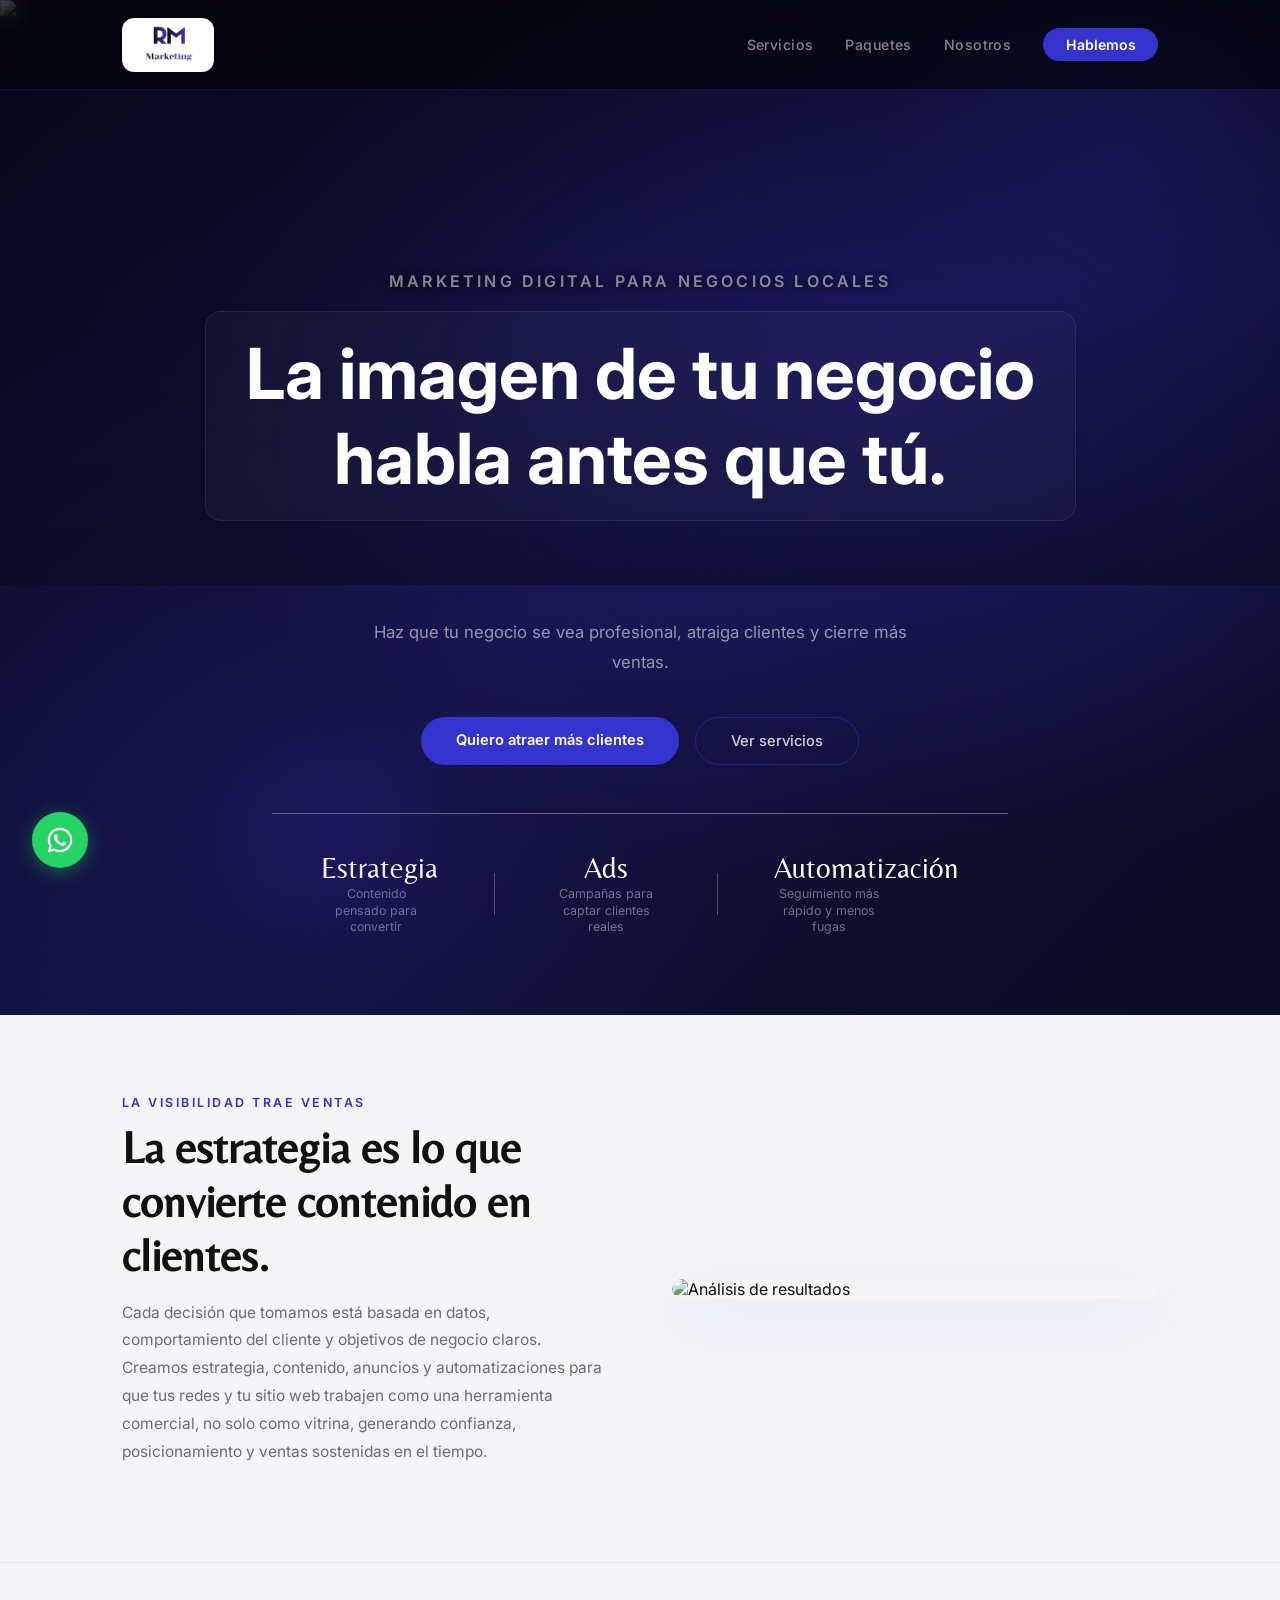
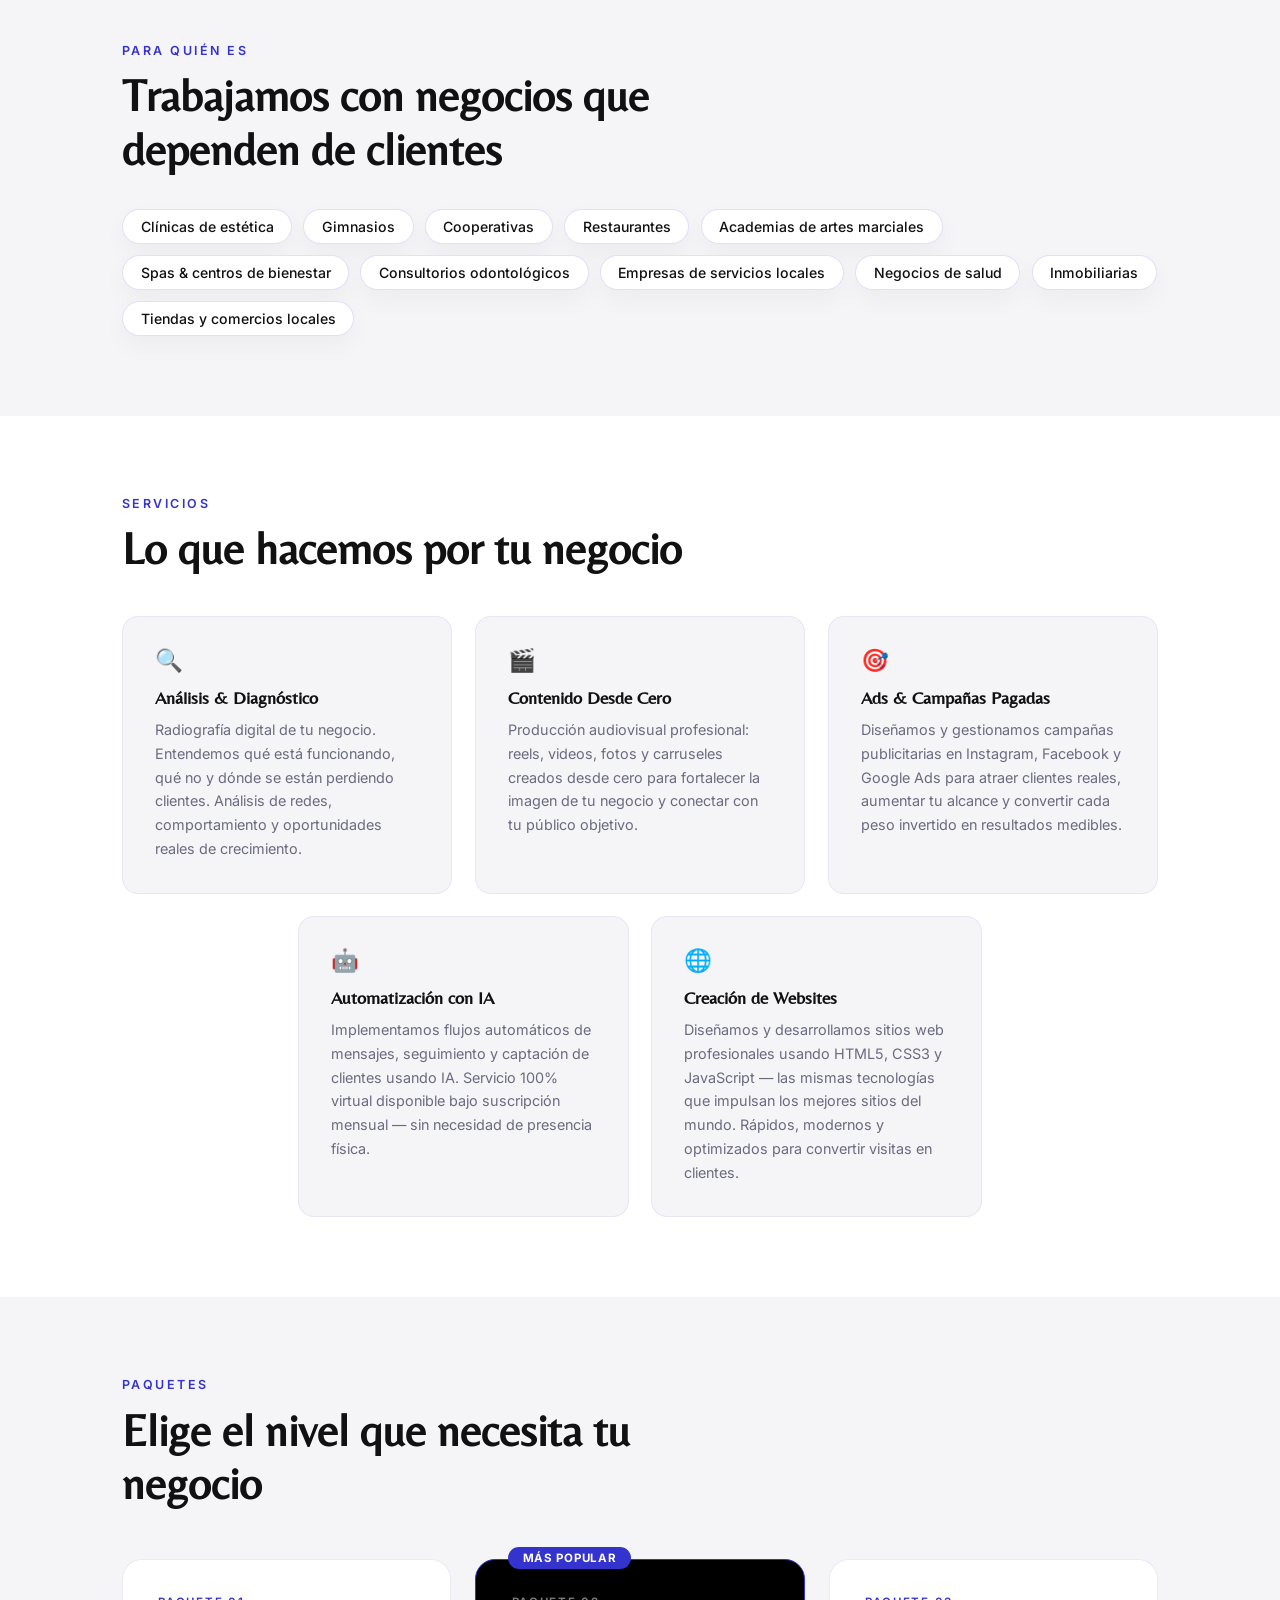
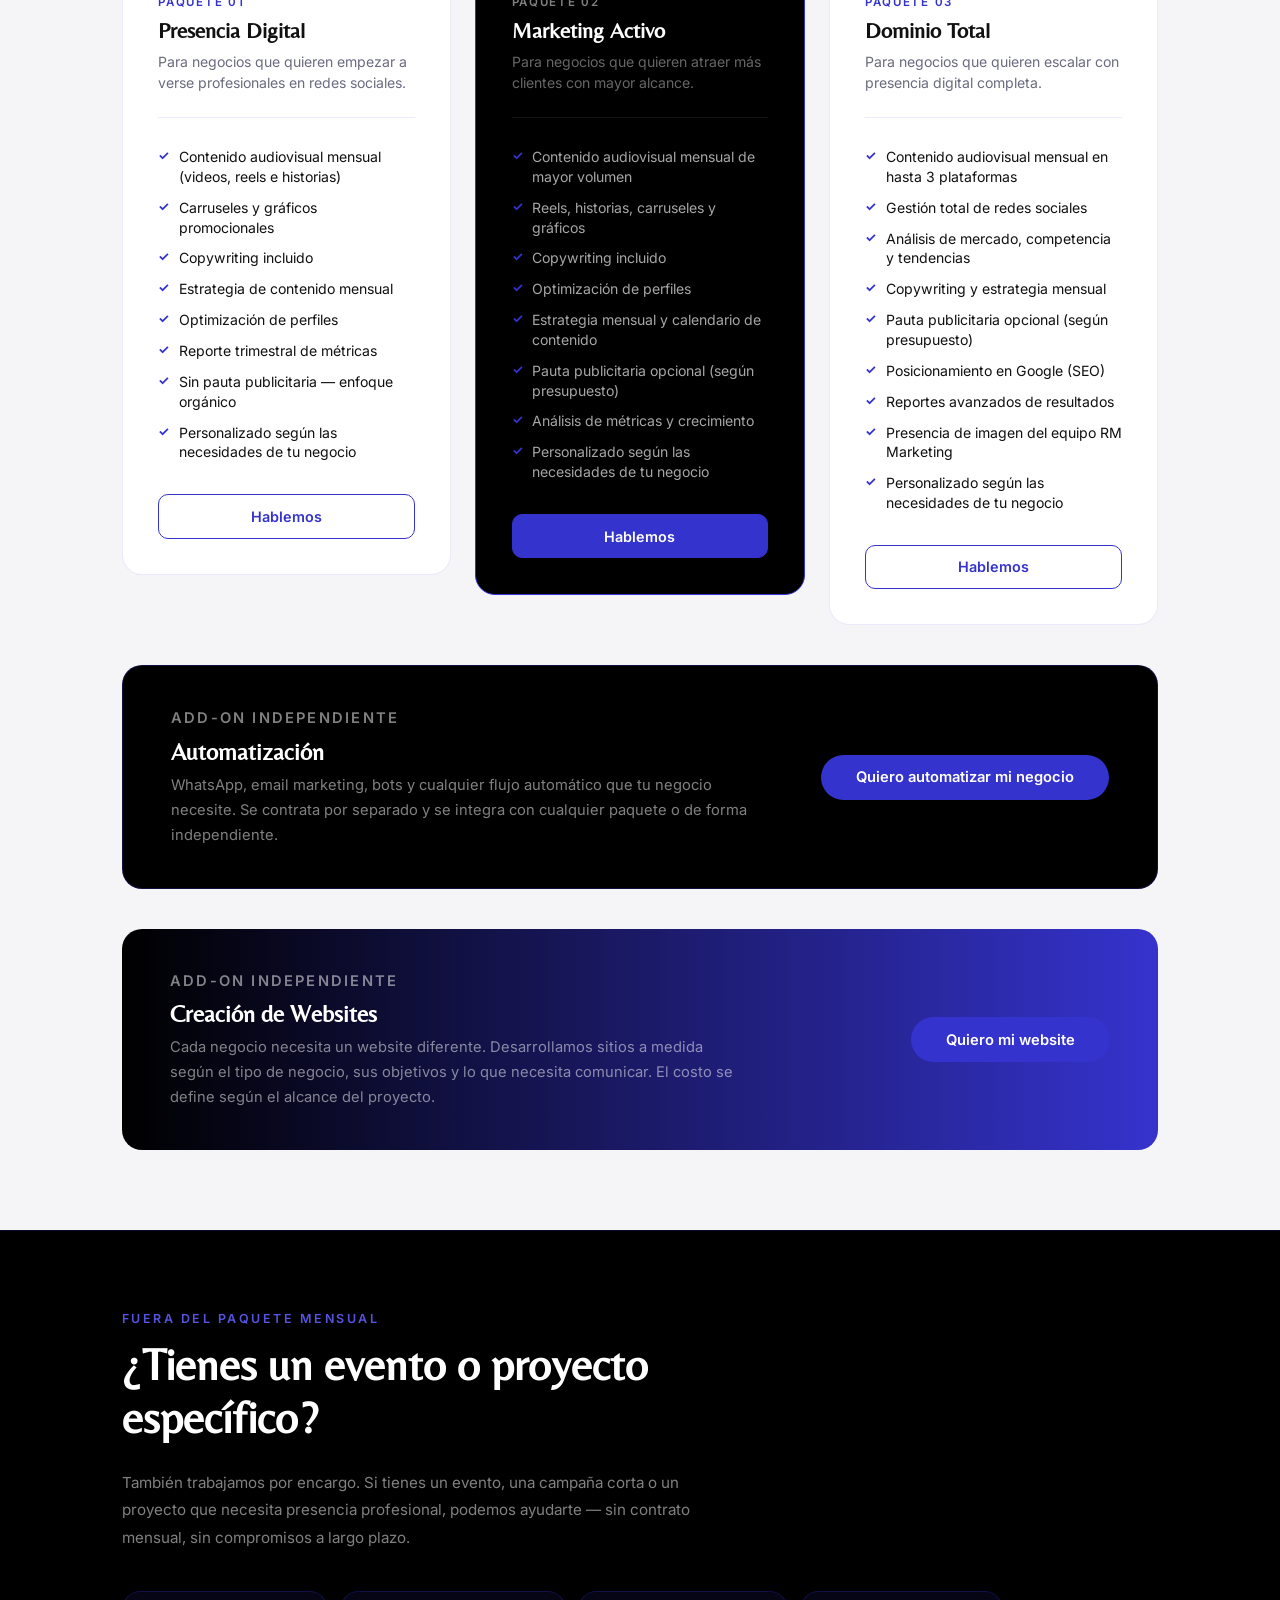
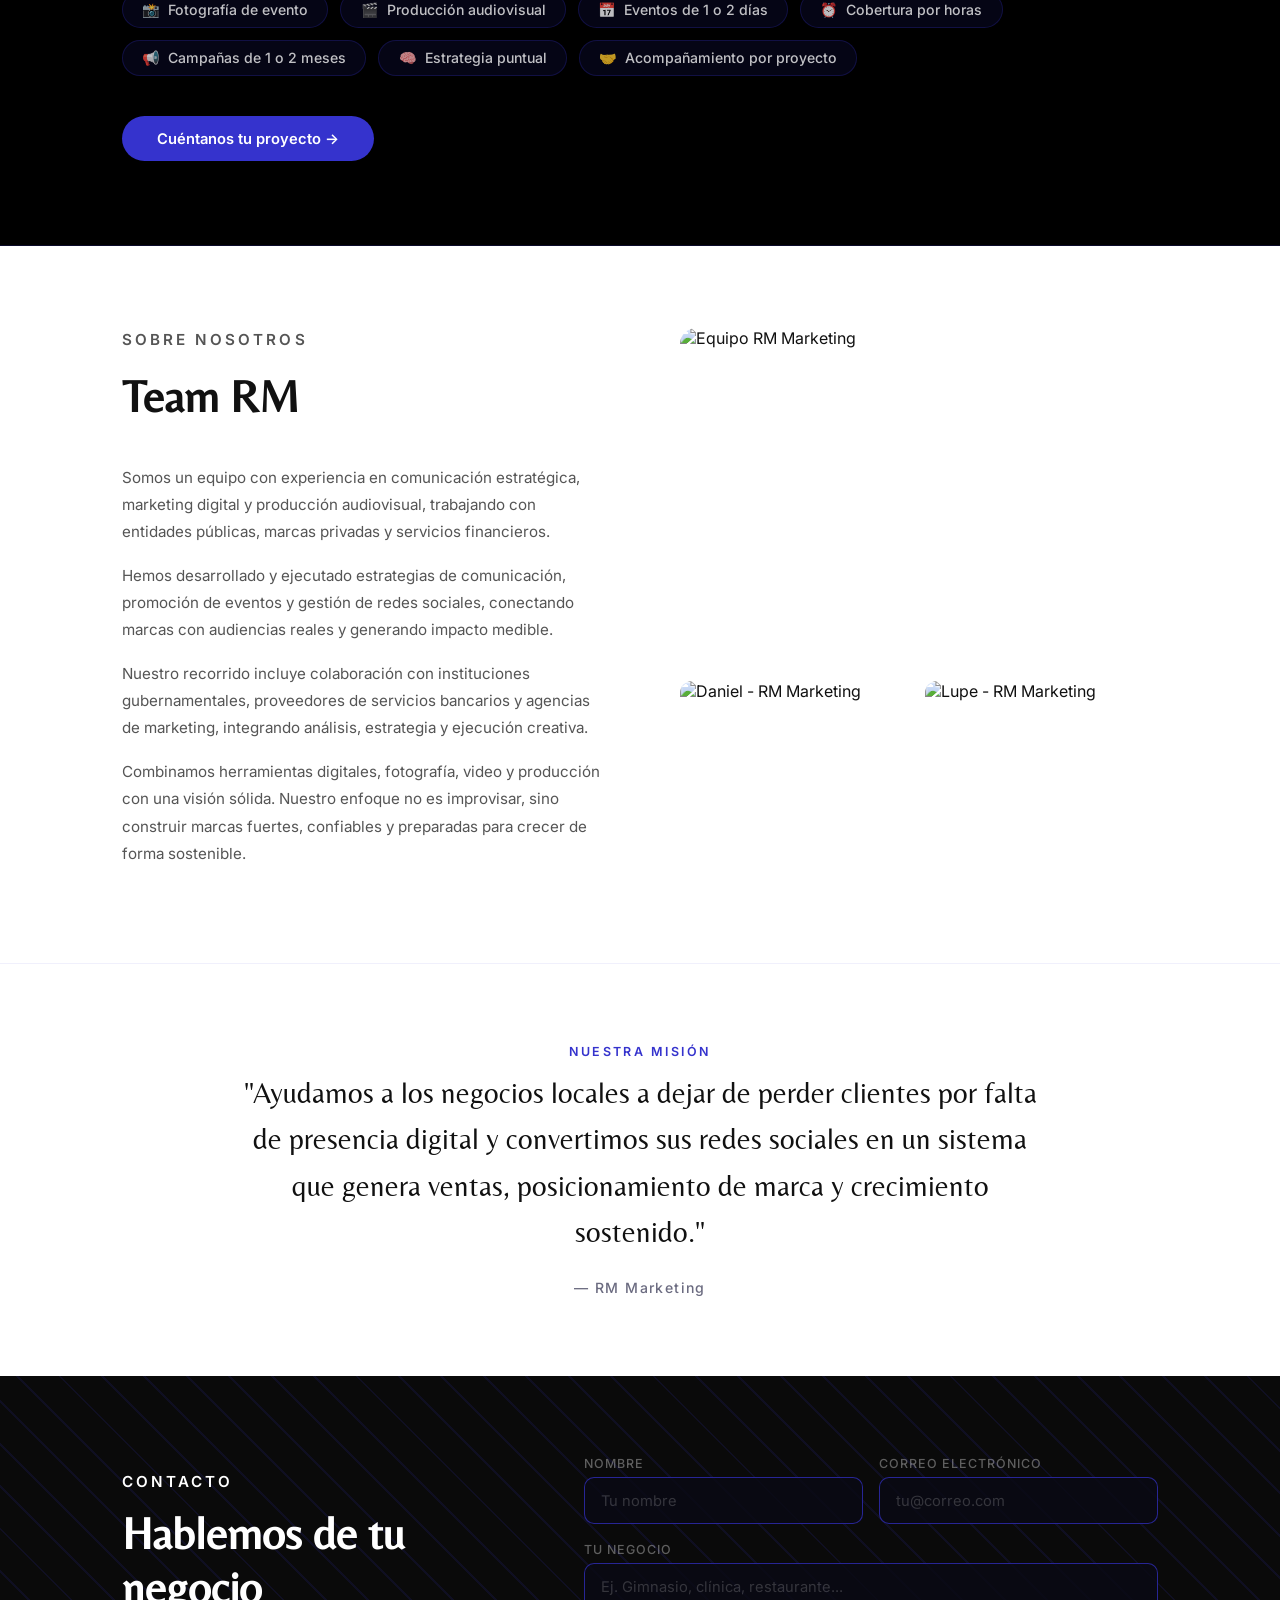
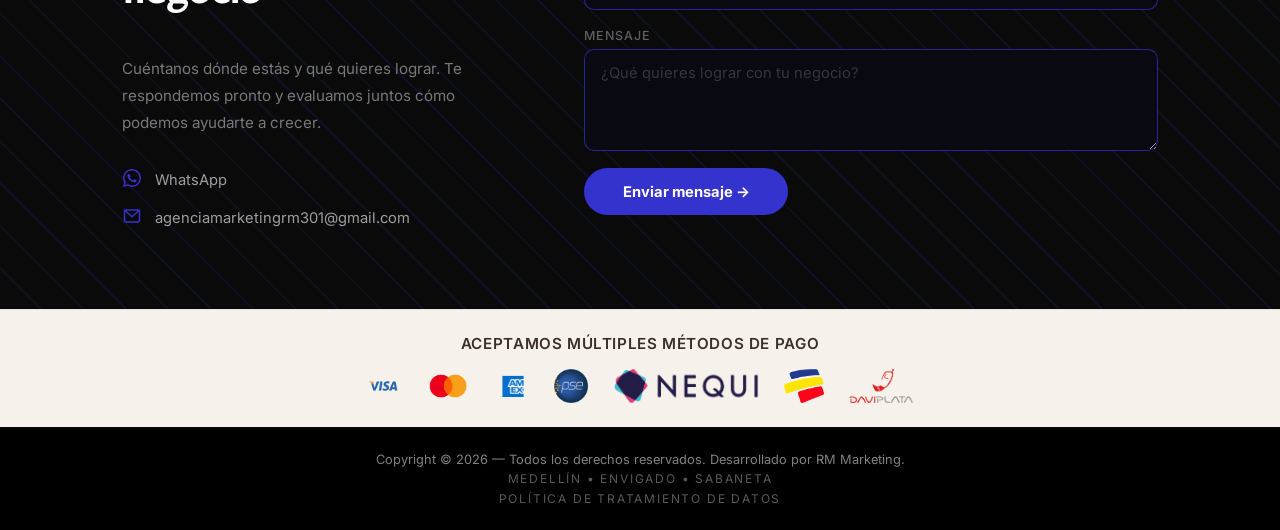
==== commit 15c51792: "Fix Google search snippet and update meta description - Add meta description with updated copy (no s" ====
--- a/index.html
+++ b/index.html
@@ -1,9 +1,36 @@
 <!DOCTYPE html>
 <html lang="es">
 <head>
+  <!-- Google tag (gtag.js) -->
+  <script async src="https://www.googletagmanager.com/gtag/js?id=G-CZS0W42W1L"></script>
+  <script>
+    window.dataLayer = window.dataLayer || [];
+    function gtag(){dataLayer.push(arguments);}
+    gtag('js', new Date());
+    gtag('config', 'G-CZS0W42W1L');
+  </script>
   <meta charset="UTF-8" />
   <meta name="viewport" content="width=device-width, initial-scale=1.0" />
-  <title>RM Marketing — Agencia de Marketing Digital</title>
+  <title>Agencia de Marketing Digital en Medellín | RM Marketing</title>
+  <meta name="description" content="Agencia de marketing digital en Medellín. Ayudamos a negocios locales a crecer con estrategias de publicidad y producción audiovisual. Escríbenos por WhatsApp o llámanos." />
+  <script type="application/ld+json">
+  {
+    "@context": "https://schema.org",
+    "@type": "LocalBusiness",
+    "name": "RM Marketing",
+    "url": "https://agenciamarketingrm.com",
+    "telephone": "+573027488624",
+    "email": "agenciamarketingrm301@gmail.com",
+    "address": {
+      "@type": "PostalAddress",
+      "addressLocality": "Medellín",
+      "addressRegion": "Antioquia",
+      "addressCountry": "CO"
+    },
+    "areaServed": ["Medellín", "Envigado", "Sabaneta", "Itagüí", "Rionegro", "Guarne"],
+    "description": "Agencia de marketing digital en Medellín especializada en Google Ads, SEO local, diseño web y automatización para negocios locales."
+  }
+  </script>
   <link rel="preconnect" href="https://fonts.googleapis.com" />
   <link rel="preconnect" href="https://fonts.gstatic.com" crossorigin />
   <link href="https://fonts.googleapis.com/css2?family=Belleza&family=Inter:wght@300;400;500;600&display=swap" rel="stylesheet" />
@@ -301,7 +328,7 @@
         <p>Somos un equipo con experiencia en comunicación estratégica, marketing digital y producción audiovisual, trabajando con entidades públicas, marcas privadas y servicios financieros.</p>
         <p>Hemos desarrollado y ejecutado estrategias de comunicación, promoción de eventos y gestión de redes sociales, conectando marcas con audiencias reales y generando impacto medible.</p>
         <p>Nuestro recorrido incluye colaboración con instituciones gubernamentales, proveedores de servicios bancarios y agencias de marketing, integrando análisis, estrategia y ejecución creativa.</p>
-        <p>Combinamos herramientas digitales, fotografía, video y producción con una visión clara. Nuestro enfoque no es improvisar, sino construir marcas claras, confiables y preparadas para crecer de forma sostenible.</p>
+        <p data-nosnippet>Combinamos herramientas digitales, fotografía, video y producción con una visión sólida. Nuestro enfoque no es improvisar, sino construir marcas fuertes, confiables y preparadas para crecer de forma sostenible.</p>
       </div>
       <div class="sobre-fotos">
         <img src="images/Lupeconcamara.PNG" alt="Equipo RM Marketing" class="sobre-foto-main" />
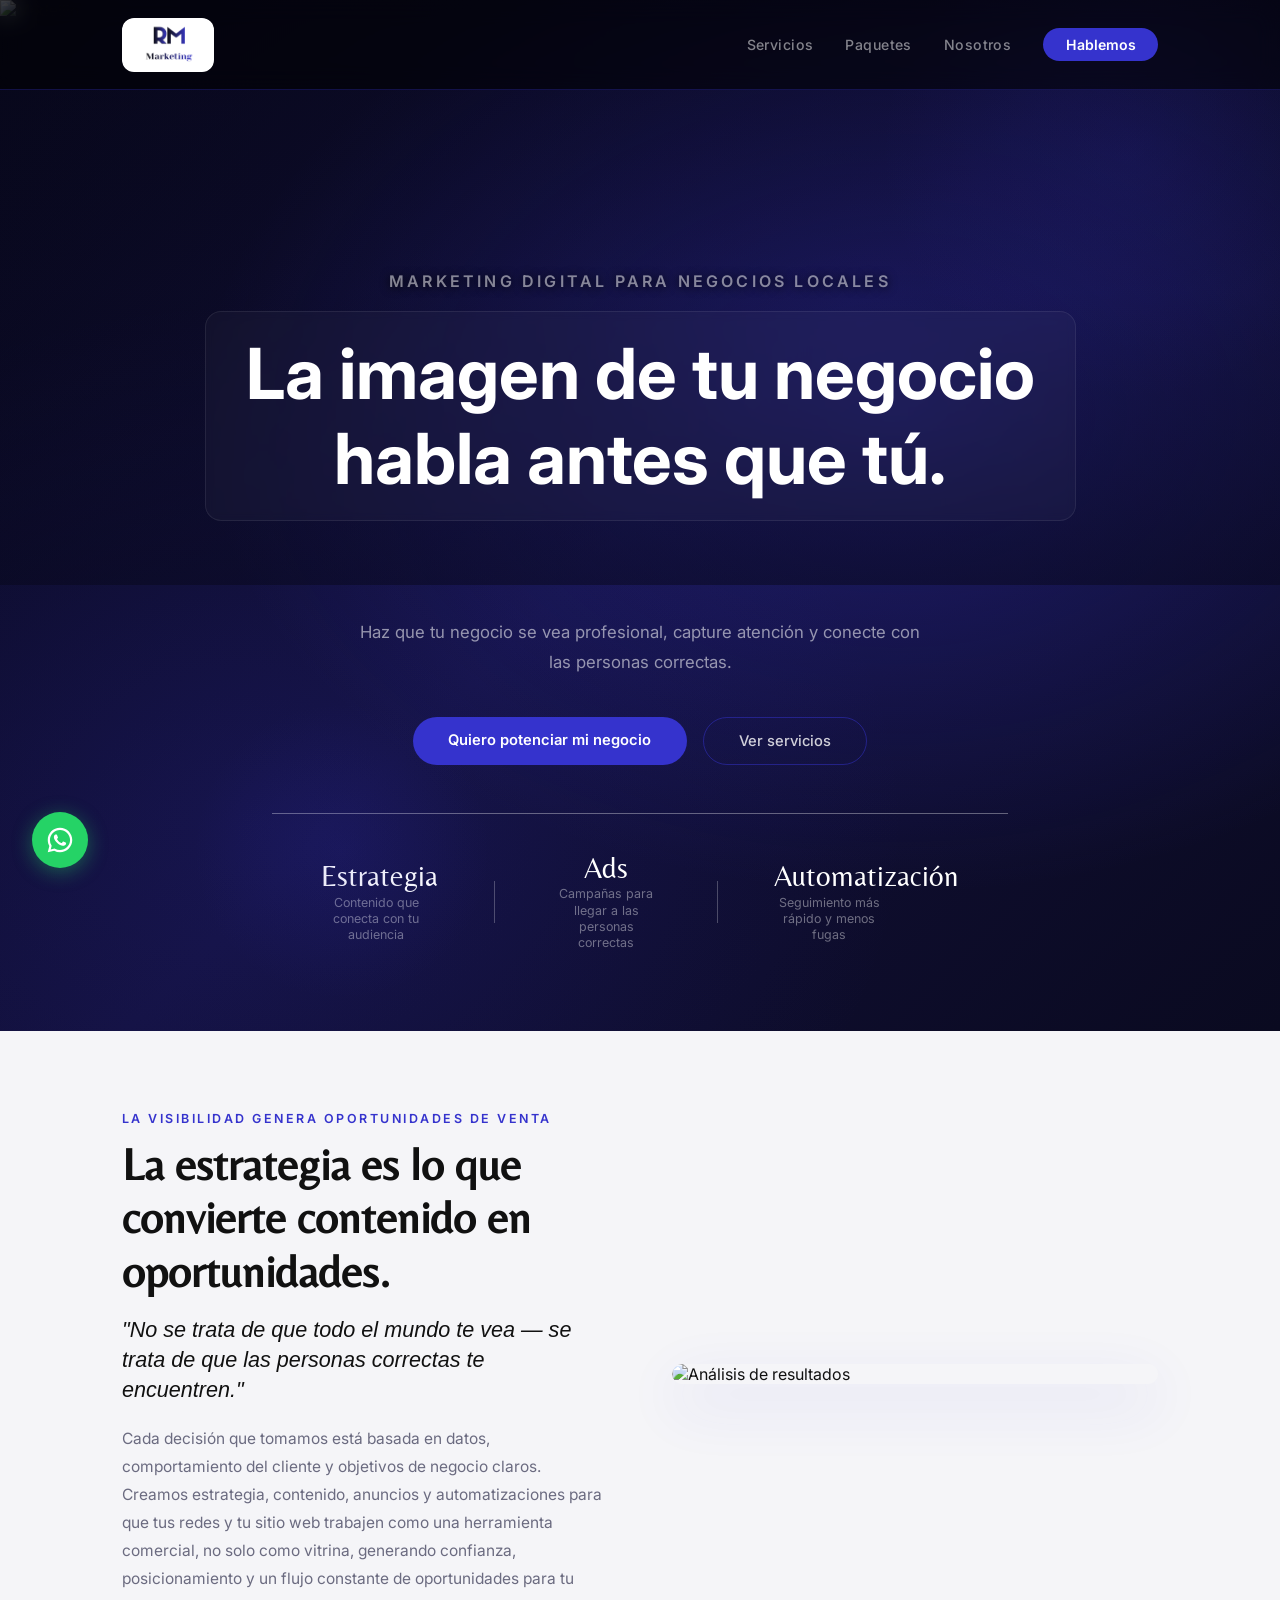
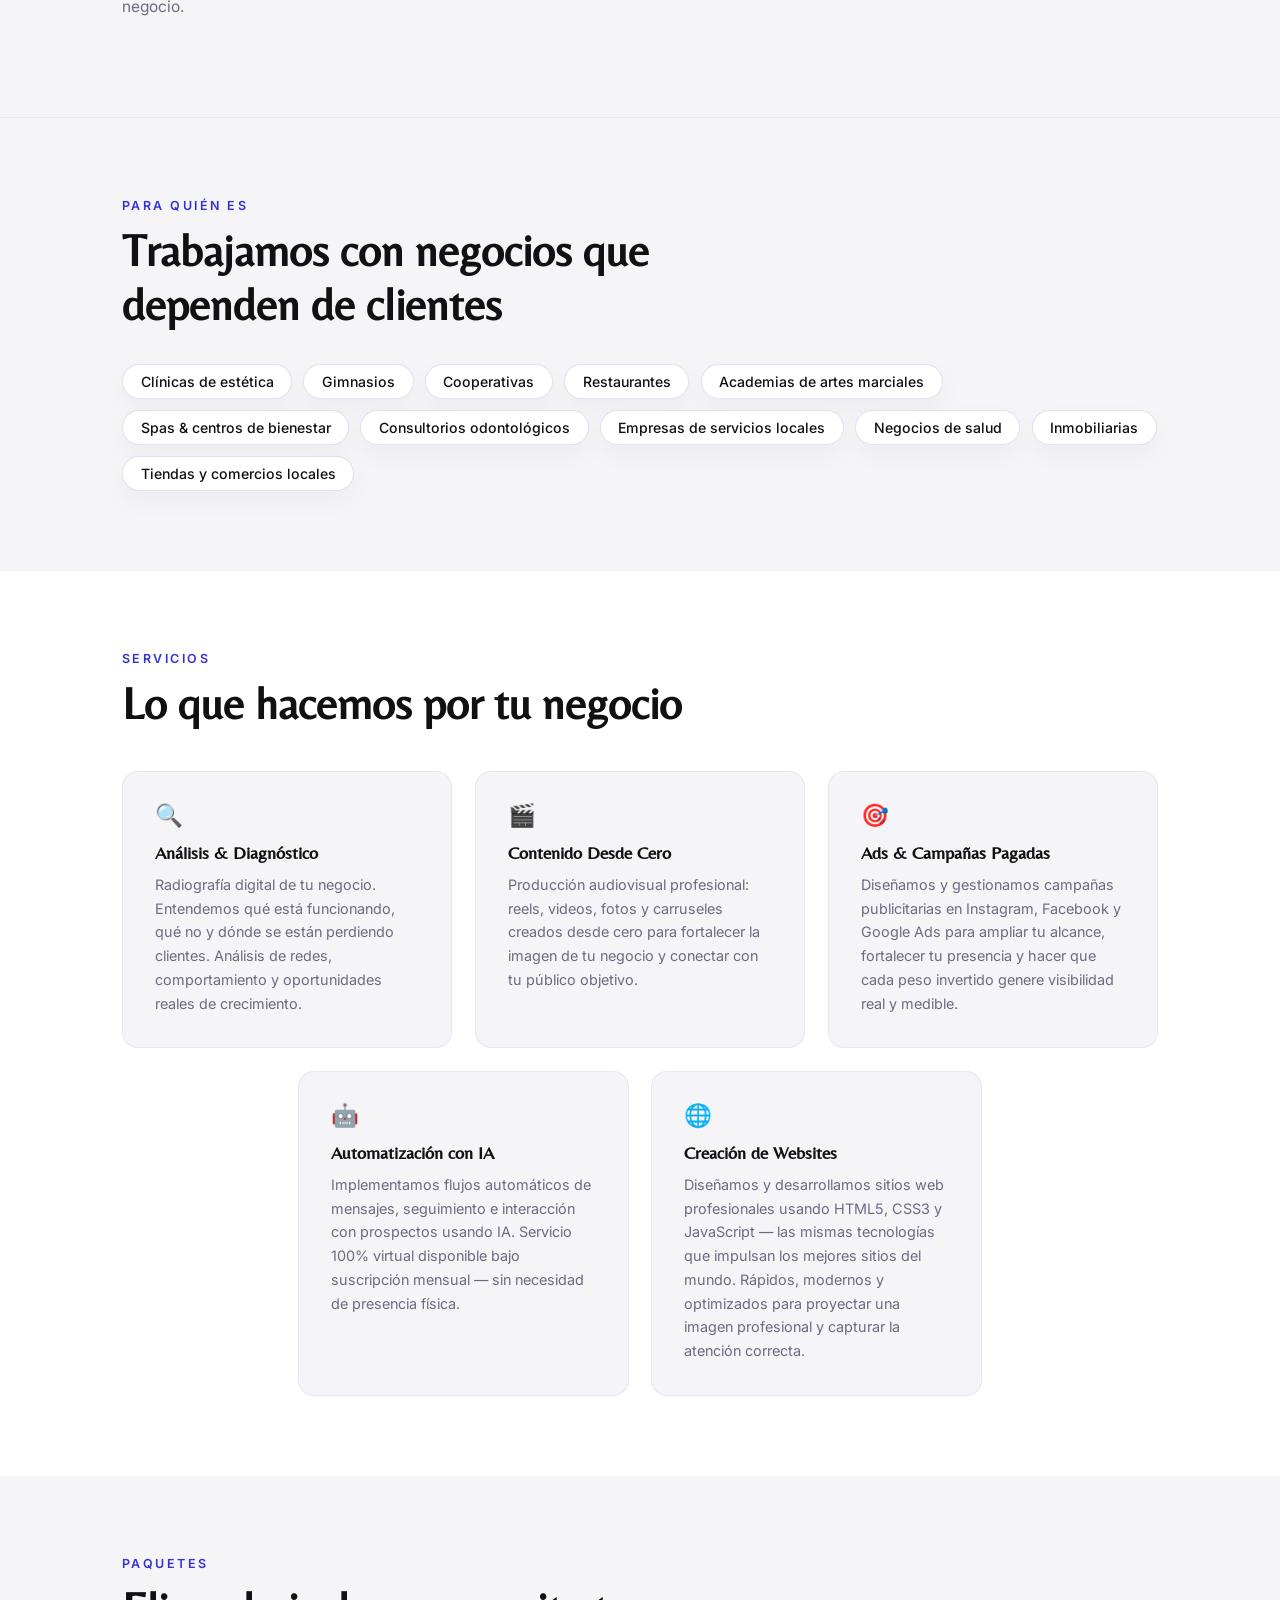
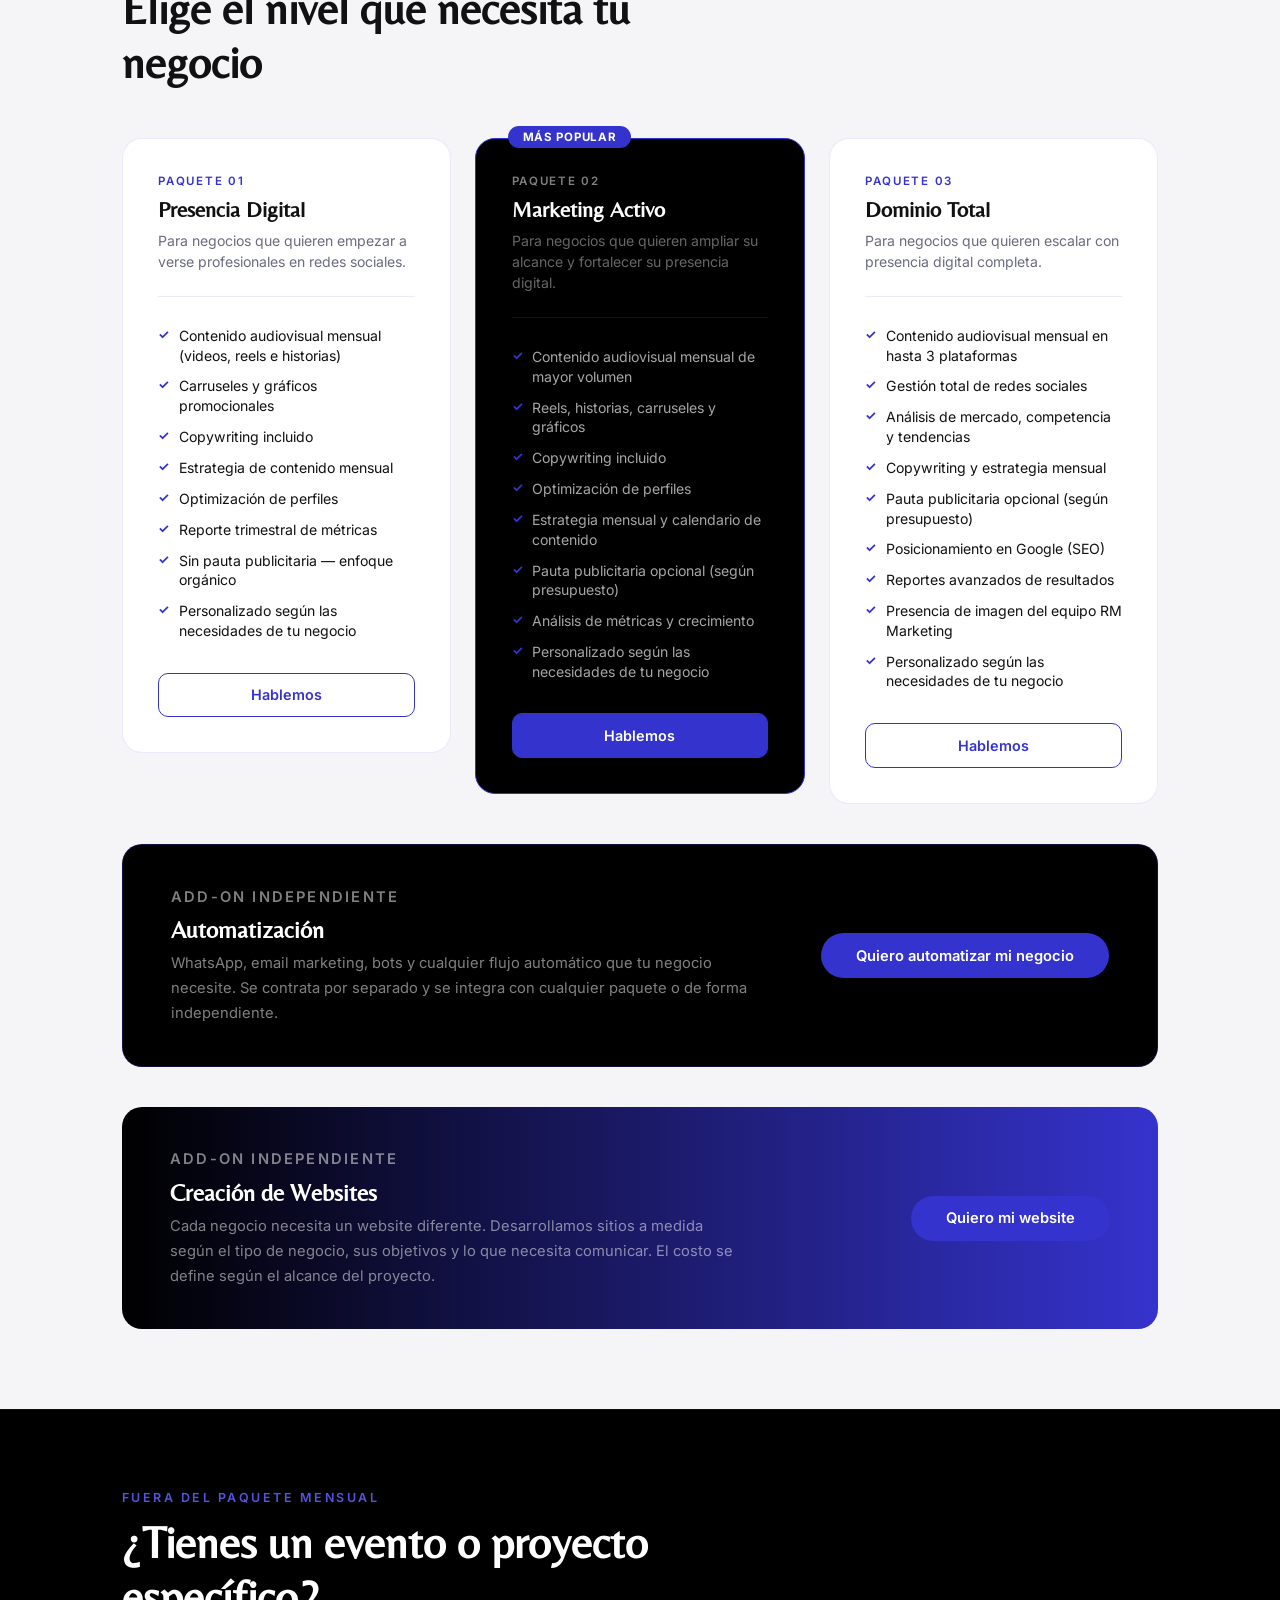
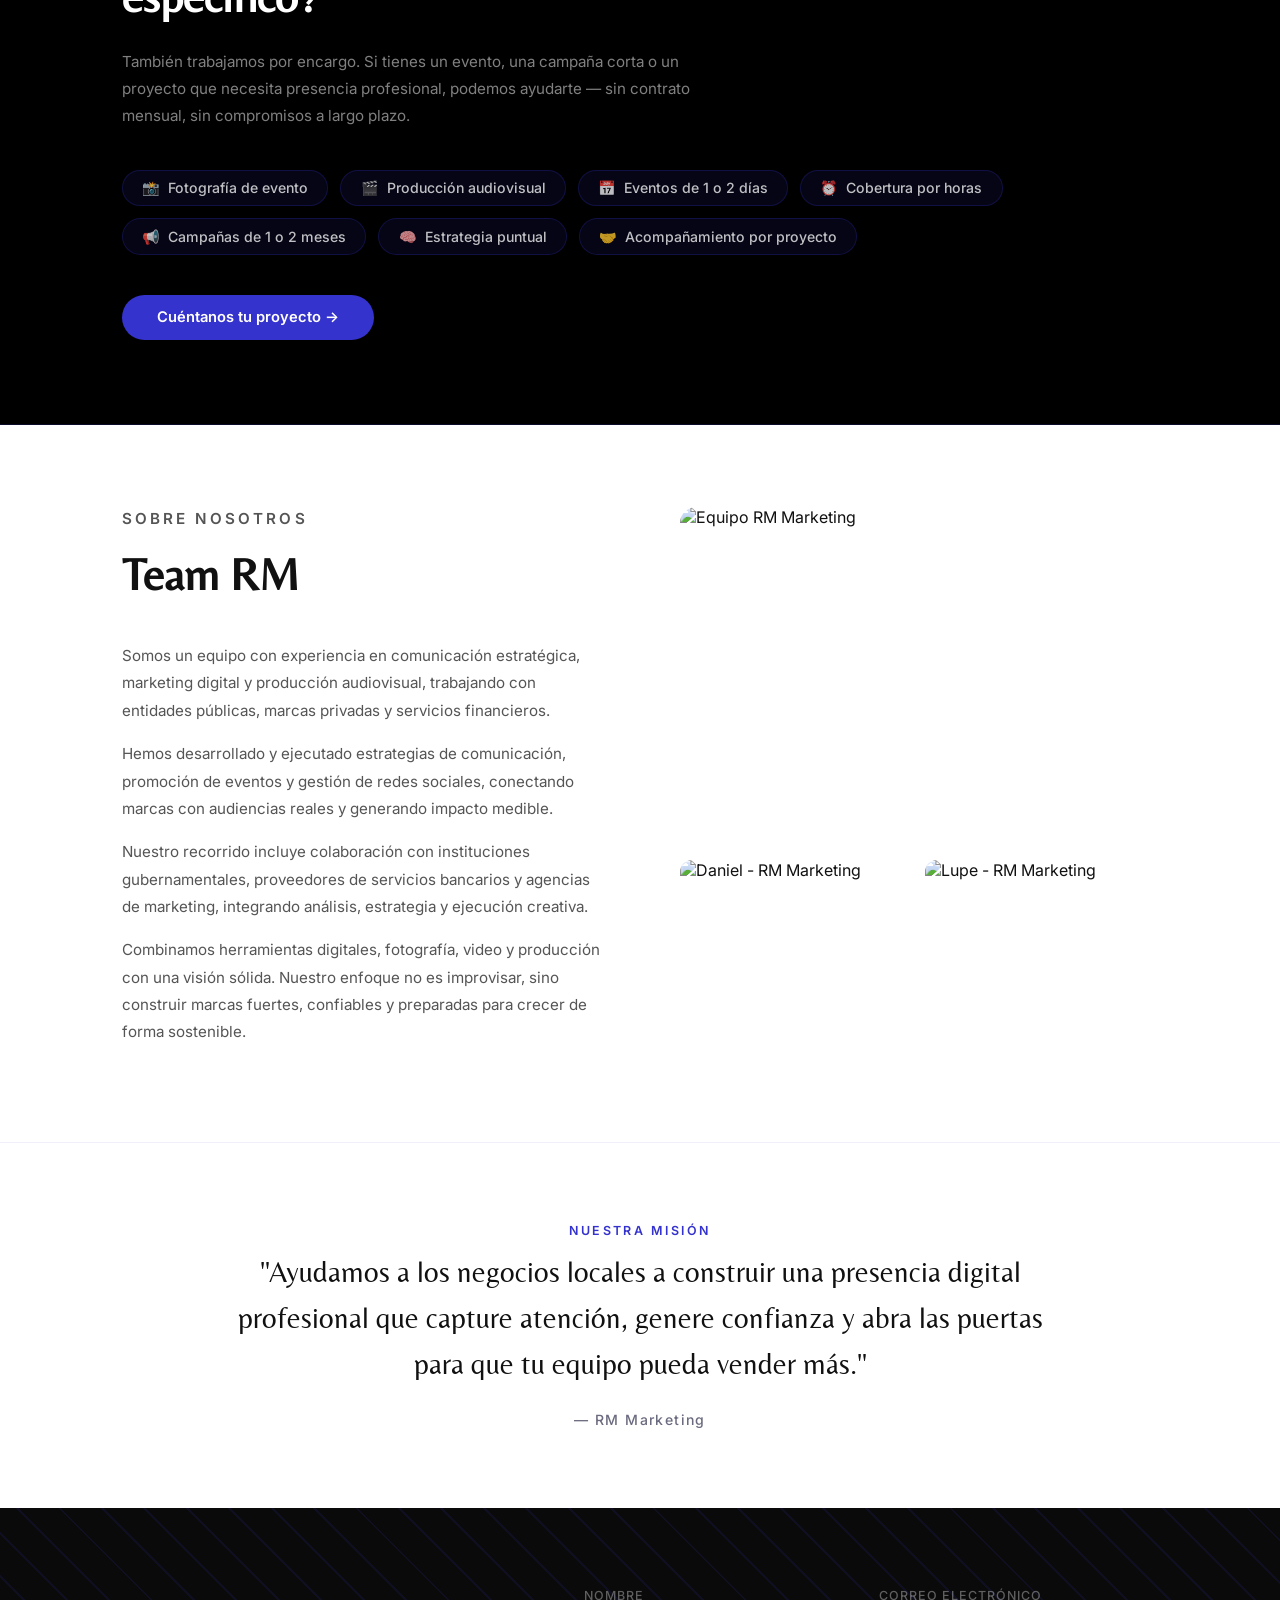
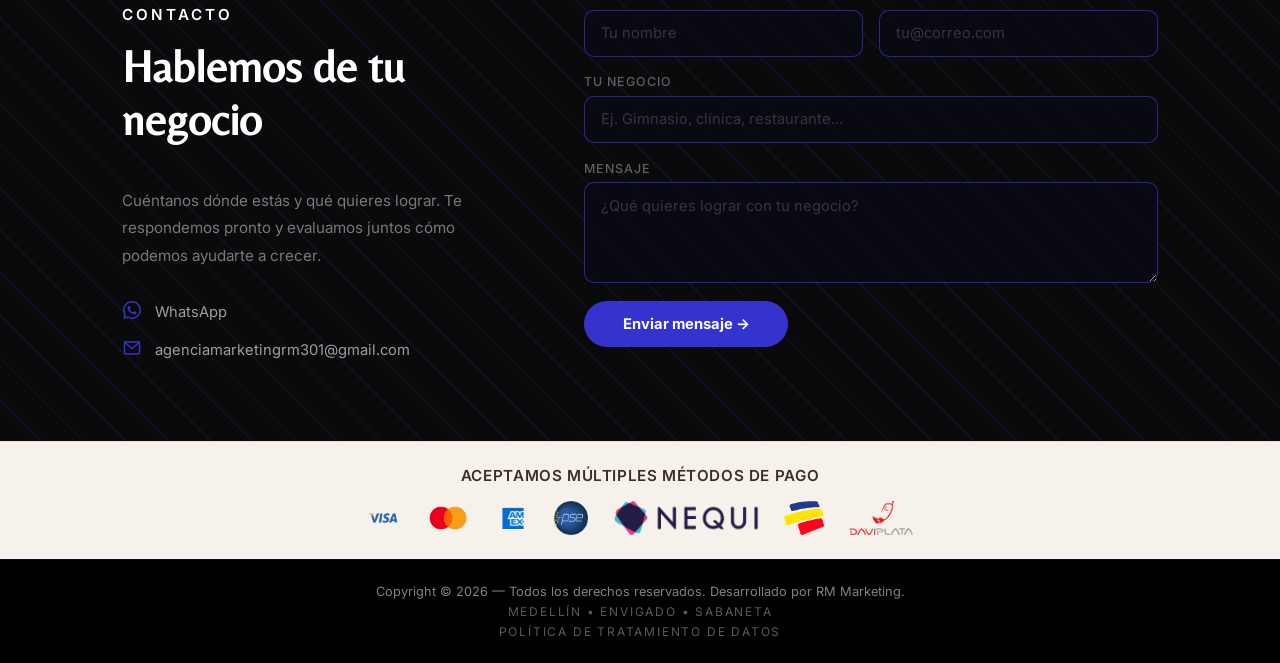
==== commit 89dfde9f: "Reframe copy to position RM Marketing as a visibility/brand agency, not a sales agency - Remove all " ====
--- a/index.html
+++ b/index.html
@@ -35,7 +35,7 @@
   <link rel="preconnect" href="https://fonts.gstatic.com" crossorigin />
   <link href="https://fonts.googleapis.com/css2?family=Belleza&family=Inter:wght@300;400;500;600&display=swap" rel="stylesheet" />
   <link rel="stylesheet" href="style.css" />
-  <link rel="icon" type="image/png" href="favicon.png" sizes="512x512" />
+  <link rel="icon" type="image/png" href="logos/favicon.png" sizes="512x512" />
   <style>
     .payment-strip {
       width: 100%;
@@ -123,20 +123,20 @@
       </div>
     </div>
     <div class="hero-content">
-      <p class="hero-sub">Haz que tu negocio se vea profesional, atraiga clientes y cierre más ventas.</p>
+      <p class="hero-sub">Haz que tu negocio se vea profesional, capture atención y conecte con las personas correctas.</p>
       <div class="hero-btns">
-        <a href="#contacto" class="btn-primary">Quiero atraer más clientes</a>
+        <a href="#contacto" class="btn-primary">Quiero potenciar mi negocio</a>
         <a href="#servicios" class="btn-secondary">Ver servicios</a>
       </div>
       <div class="hero-stats">
         <div class="stat">
           <span class="stat-num">Estrategia</span>
-          <span class="stat-label">Contenido pensado para convertir</span>
+          <span class="stat-label">Contenido que conecta con tu audiencia</span>
         </div>
         <div class="stat-divider"></div>
         <div class="stat">
           <span class="stat-num">Ads</span>
-          <span class="stat-label">Campañas para captar clientes reales</span>
+          <span class="stat-label">Campañas para llegar a las personas correctas</span>
         </div>
         <div class="stat-divider"></div>
         <div class="stat">
@@ -151,9 +151,10 @@
   <section class="visibilidad">
     <div class="section-inner visibilidad-grid">
       <div>
-        <p class="section-label">La Visibilidad Trae Ventas</p>
-        <h2>La estrategia es lo que convierte contenido en clientes.</h2>
-        <p class="visibilidad-texto">Cada decisión que tomamos está basada en datos, comportamiento del cliente y objetivos de negocio claros. Creamos estrategia, contenido, anuncios y automatizaciones para que tus redes y tu sitio web trabajen como una herramienta comercial, no solo como vitrina, generando confianza, posicionamiento y ventas sostenidas en el tiempo.</p>
+        <p class="section-label">La Visibilidad Genera Oportunidades de Venta</p>
+        <h2>La estrategia es lo que convierte contenido en oportunidades.</h2>
+        <p style="font-size:1.35rem; font-style:italic; font-weight:500; margin-bottom:1.25rem; line-height:1.4;">"No se trata de que todo el mundo te vea — se trata de que las personas correctas te encuentren."</p>
+        <p class="visibilidad-texto">Cada decisión que tomamos está basada en datos, comportamiento del cliente y objetivos de negocio claros. Creamos estrategia, contenido, anuncios y automatizaciones para que tus redes y tu sitio web trabajen como una herramienta comercial, no solo como vitrina, generando confianza, posicionamiento y un flujo constante de oportunidades para tu negocio.</p>
       </div>
       <div class="visibilidad-img-wrap">
         <img src="images/Analisis.jpg" alt="Análisis de resultados" class="visibilidad-img" />
@@ -201,17 +202,17 @@
         <div class="card">
           <div class="card-icon">&#127919;</div>
           <h3>Ads &amp; Campañas Pagadas</h3>
-          <p>Diseñamos y gestionamos campañas publicitarias en Instagram, Facebook y Google Ads para atraer clientes reales, aumentar tu alcance y convertir cada peso invertido en resultados medibles.</p>
+          <p>Diseñamos y gestionamos campañas publicitarias en Instagram, Facebook y Google Ads para ampliar tu alcance, fortalecer tu presencia y hacer que cada peso invertido genere visibilidad real y medible.</p>
         </div>
         <div class="card">
           <div class="card-icon">&#129302;</div>
           <h3>Automatización con IA</h3>
-          <p>Implementamos flujos automáticos de mensajes, seguimiento y captación de clientes usando IA. Servicio 100% virtual disponible bajo suscripción mensual — sin necesidad de presencia física.</p>
+          <p>Implementamos flujos automáticos de mensajes, seguimiento e interacción con prospectos usando IA. Servicio 100% virtual disponible bajo suscripción mensual — sin necesidad de presencia física.</p>
         </div>
         <div class="card">
           <div class="card-icon">&#127760;</div>
           <h3>Creación de Websites</h3>
-          <p>Diseñamos y desarrollamos sitios web profesionales usando HTML5, CSS3 y JavaScript — las mismas tecnologías que impulsan los mejores sitios del mundo. Rápidos, modernos y optimizados para convertir visitas en clientes.</p>
+          <p>Diseñamos y desarrollamos sitios web profesionales usando HTML5, CSS3 y JavaScript — las mismas tecnologías que impulsan los mejores sitios del mundo. Rápidos, modernos y optimizados para proyectar una imagen profesional y capturar la atención correcta.</p>
         </div>
       </div>
     </div>
@@ -245,7 +246,7 @@
           <div class="badge">Más popular</div>
           <p class="paquete-label">Paquete 02</p>
           <h3>Marketing Activo</h3>
-          <p class="paquete-sub">Para negocios que quieren atraer más clientes con mayor alcance.</p>
+          <p class="paquete-sub">Para negocios que quieren ampliar su alcance y fortalecer su presencia digital.</p>
           <ul>
             <li>Contenido audiovisual mensual de mayor volumen</li>
             <li>Reels, historias, carruseles y gráficos</li>
@@ -345,7 +346,7 @@
     <div class="section-inner">
       <p class="section-label">Nuestra misión</p>
       <blockquote>
-        "Ayudamos a los negocios locales a dejar de perder clientes por falta de presencia digital y convertimos sus redes sociales en un sistema que genera ventas, posicionamiento de marca y crecimiento sostenido."
+        "Ayudamos a los negocios locales a construir una presencia digital profesional que capture atención, genere confianza y abra las puertas para que tu equipo pueda vender más."
       </blockquote>
       <p class="mision-firma">— RM Marketing</p>
     </div>
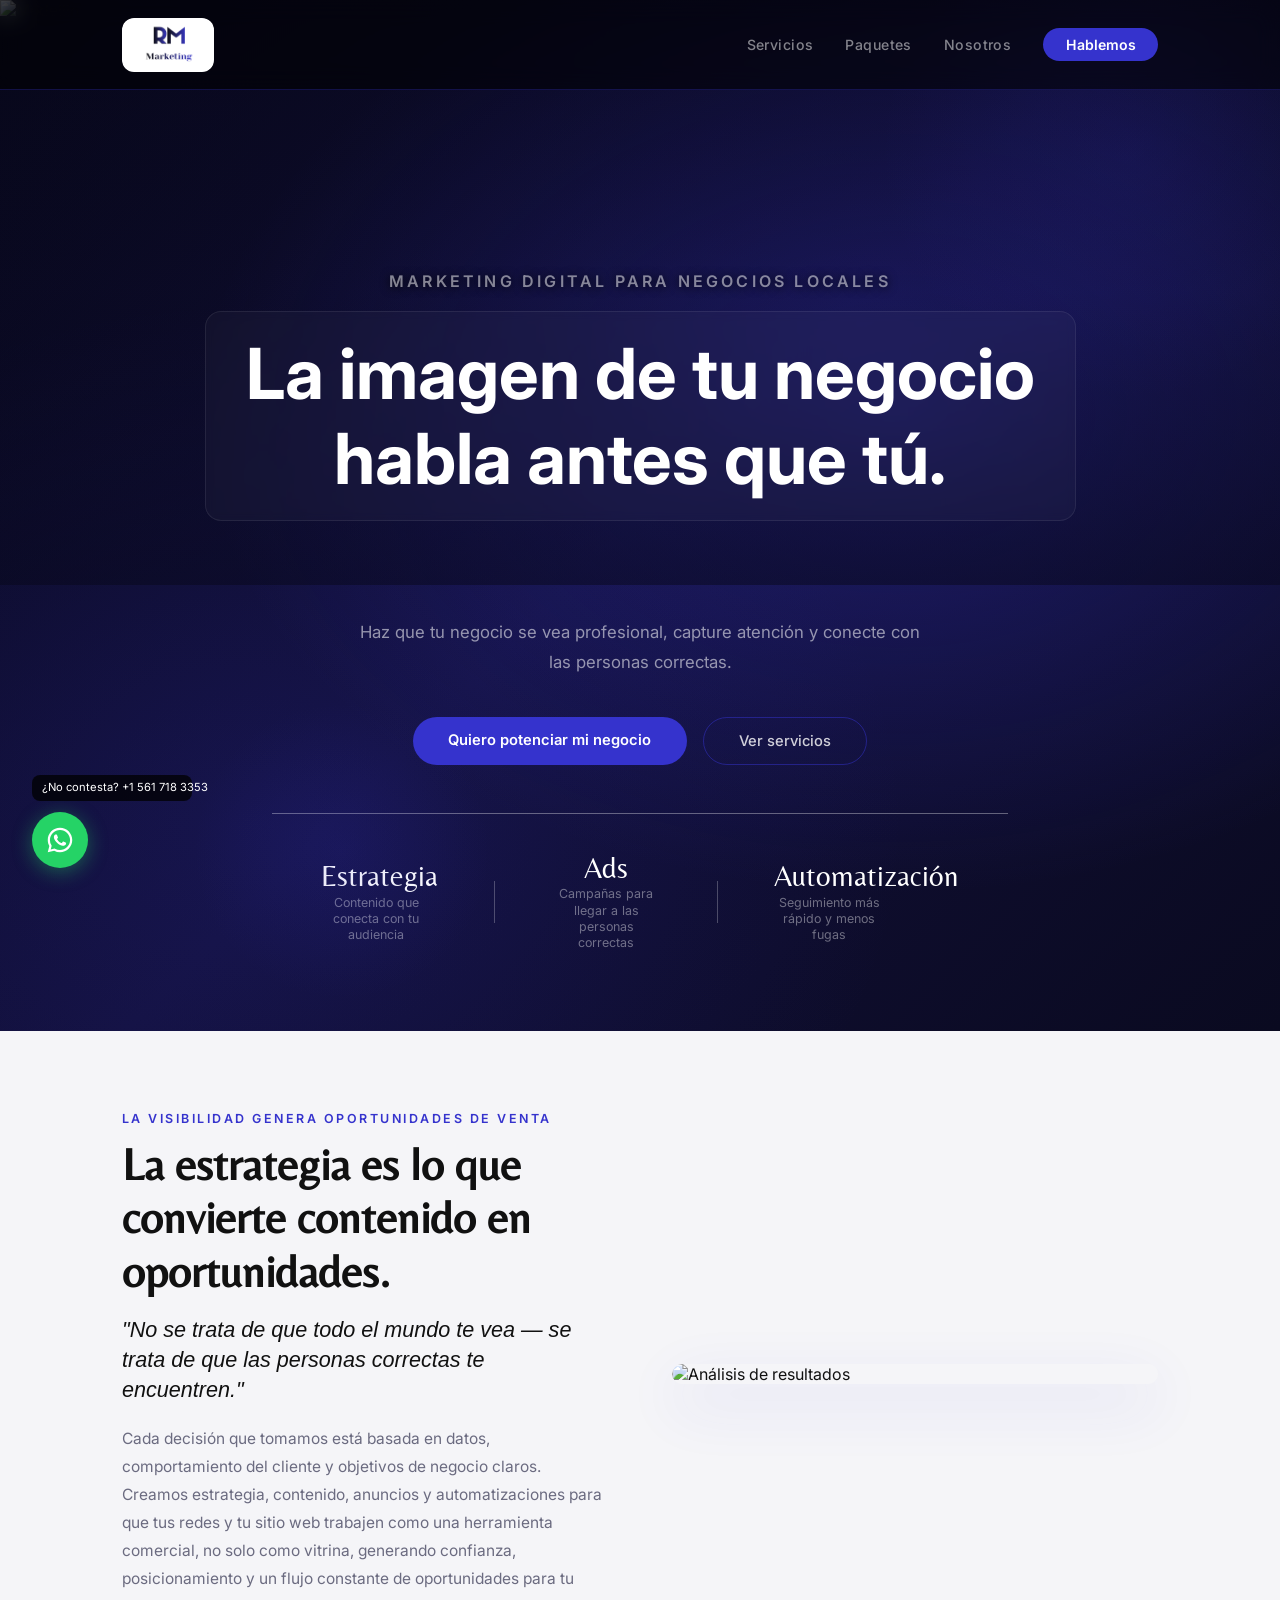
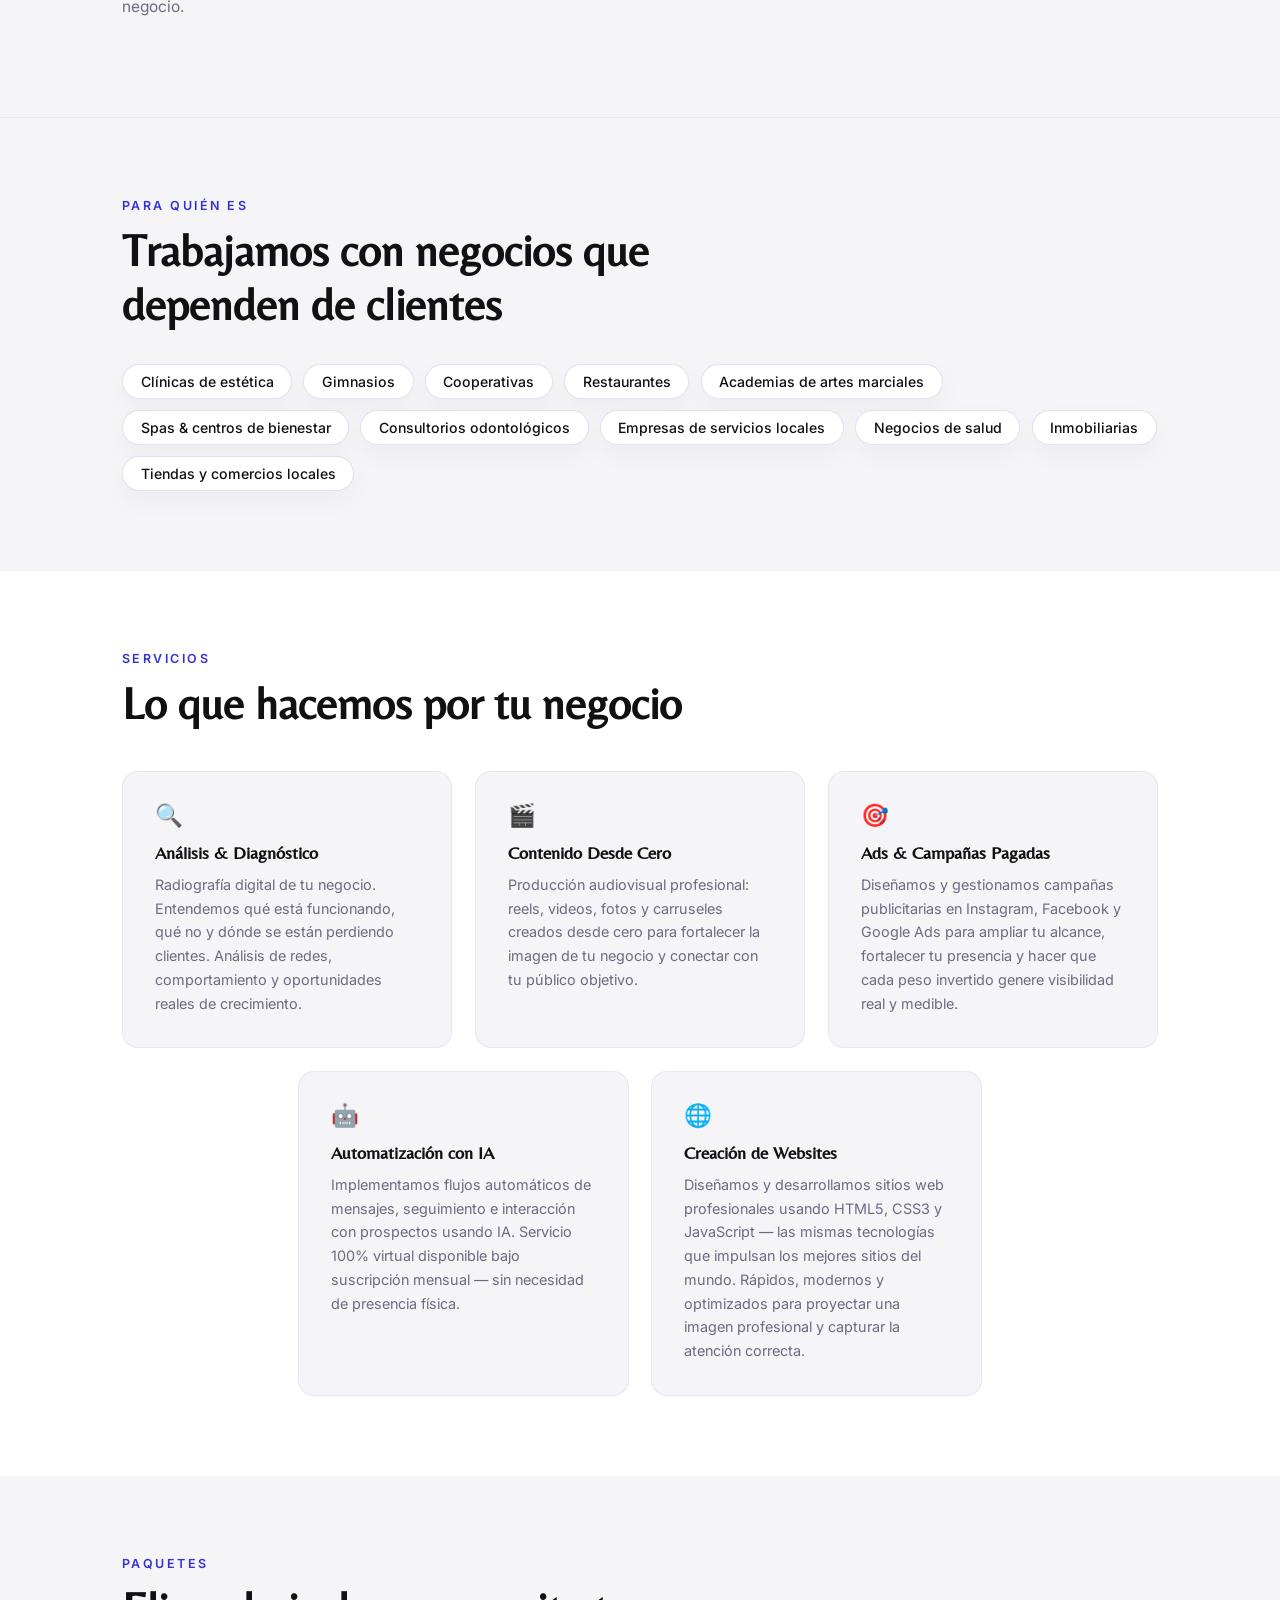
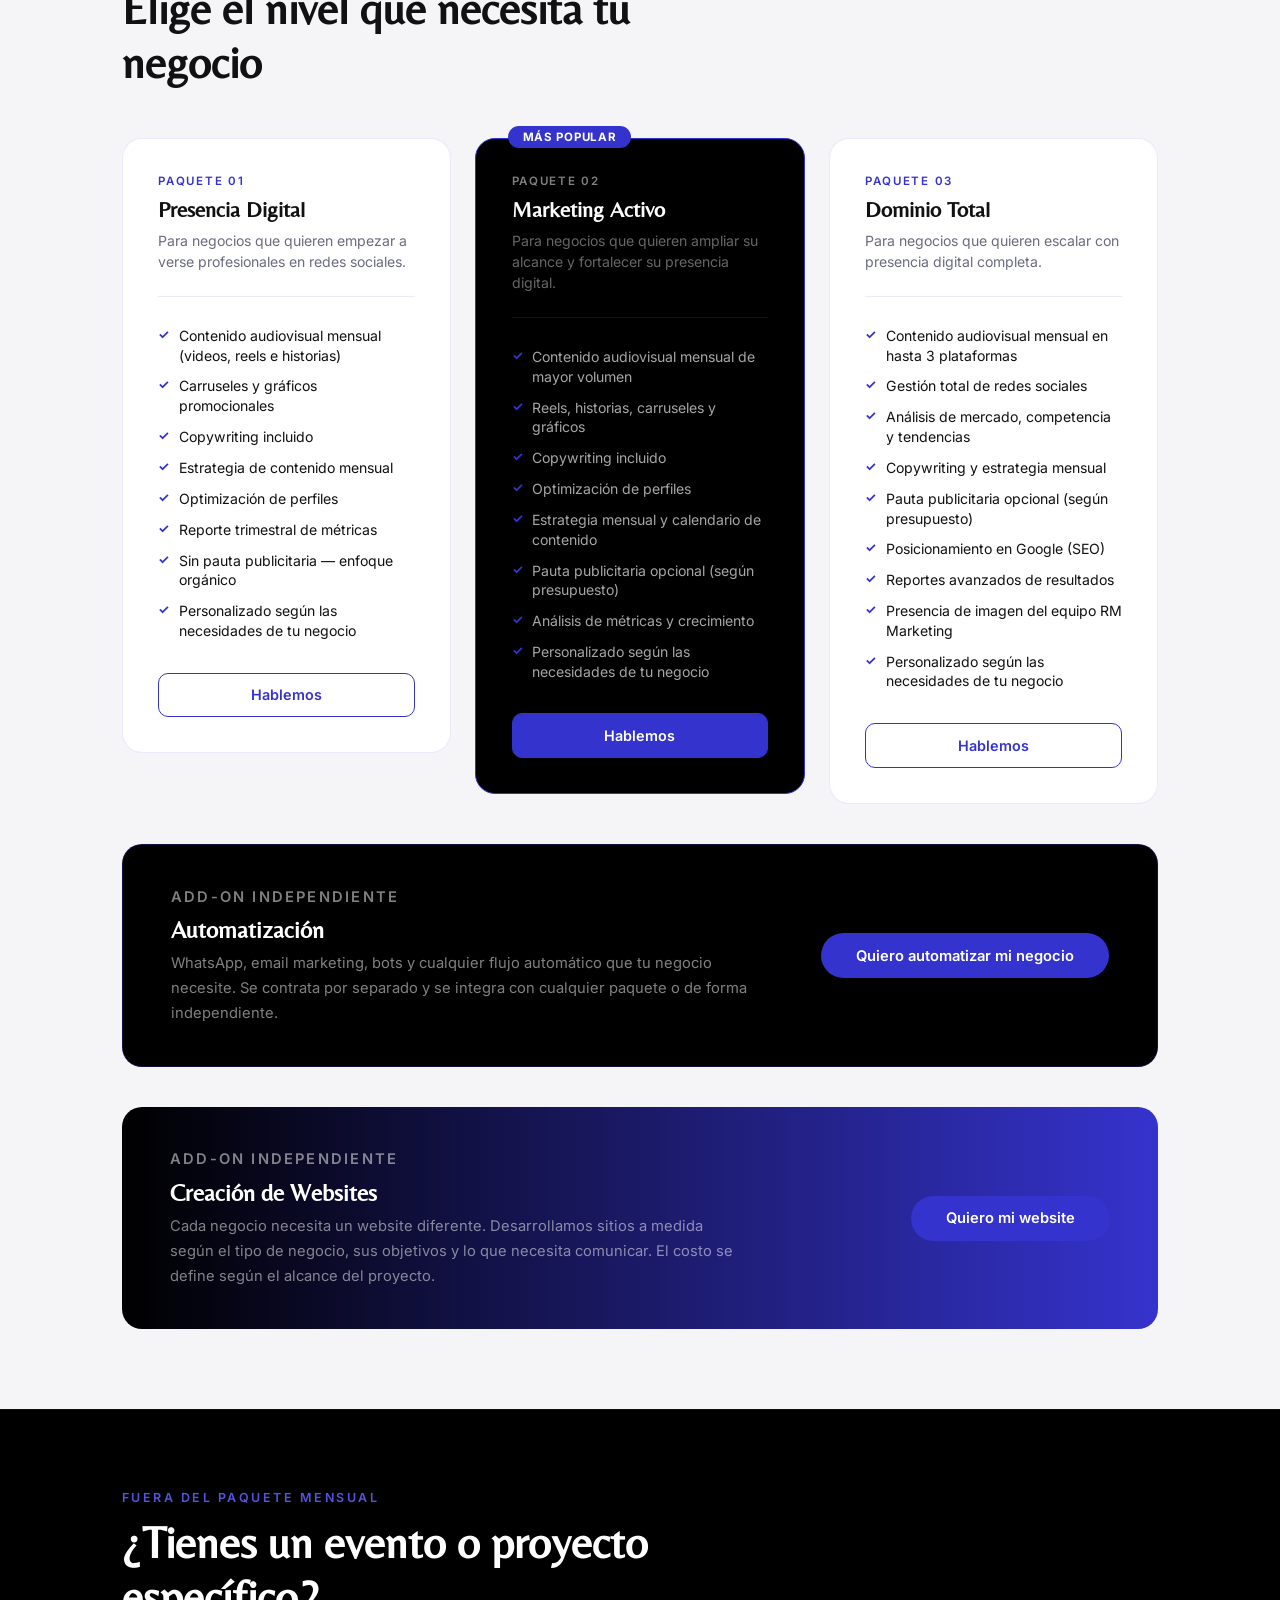
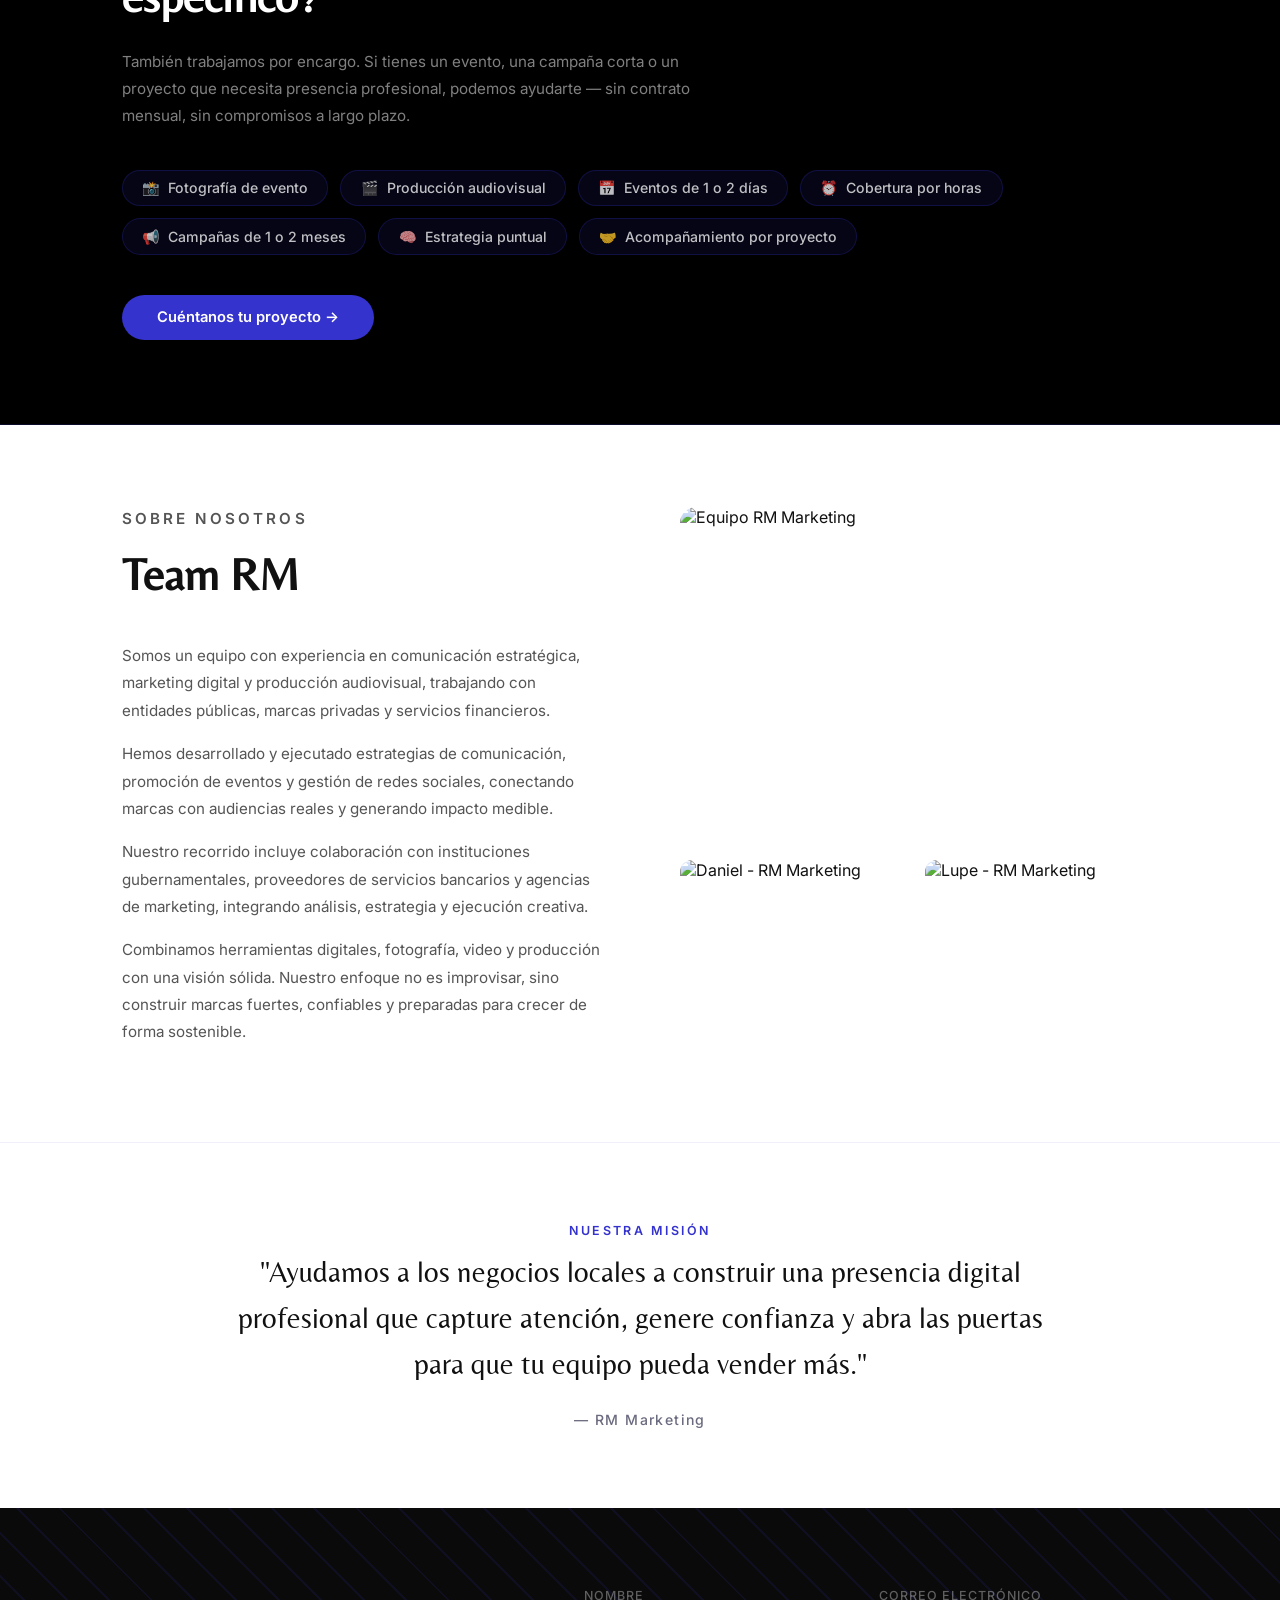
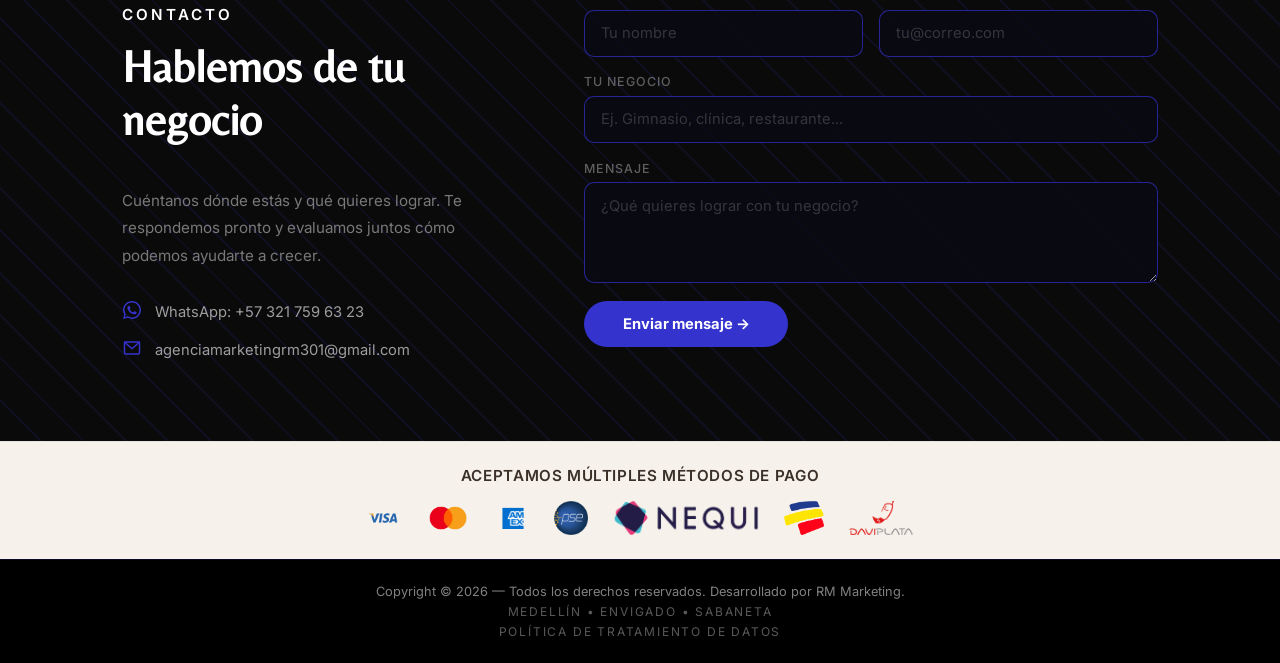
==== commit 9ca65672: "Fix homepage WhatsApp number, shorten prefill message, add backup contact Homepage was using a stale" ====
--- a/index.html
+++ b/index.html
@@ -19,7 +19,7 @@
     "@type": "LocalBusiness",
     "name": "RM Marketing",
     "url": "https://agenciamarketingrm.com",
-    "telephone": "+573027488624",
+    "telephone": "+573217596323",
     "email": "agenciamarketingrm301@gmail.com",
     "address": {
       "@type": "PostalAddress",
@@ -360,9 +360,9 @@
         <h2>Hablemos de tu negocio</h2>
         <p>Cuéntanos dónde estás y qué quieres lograr. Te respondemos pronto y evaluamos juntos cómo podemos ayudarte a crecer.</p>
         <div class="contacto-info">
-          <a href="https://wa.me/573027488624" target="_blank" class="info-item">
+          <a href="https://wa.me/573217596323?text=Hola%20RM%20Marketing" target="_blank" class="info-item">
             <span class="info-icon"><svg xmlns="http://www.w3.org/2000/svg" viewBox="0 0 32 32" fill="currentColor" width="18" height="18"><path d="M16 0C7.163 0 0 7.163 0 16c0 2.832.738 5.48 2.031 7.788L0 32l8.418-2.008A15.93 15.93 0 0 0 16 32c8.837 0 16-7.163 16-16S24.837 0 16 0zm0 29.333a13.27 13.27 0 0 1-6.784-1.858l-.486-.29-5.006 1.194 1.219-4.874-.317-.499A13.267 13.267 0 0 1 2.667 16C2.667 8.636 8.636 2.667 16 2.667S29.333 8.636 29.333 16 23.364 29.333 16 29.333zm7.27-9.906c-.398-.199-2.357-1.162-2.722-1.295-.365-.133-.631-.199-.897.2-.266.398-1.03 1.295-1.263 1.561-.232.266-.465.299-.863.1-.398-.2-1.681-.62-3.202-1.976-1.183-1.055-1.982-2.358-2.214-2.756-.232-.398-.025-.613.175-.811.179-.178.398-.465.597-.697.2-.232.266-.398.399-.664.133-.266.067-.498-.033-.697-.1-.199-.897-2.162-1.23-2.96-.324-.777-.653-.672-.897-.684l-.764-.013c-.266 0-.697.1-1.063.498-.365.398-1.394 1.362-1.394 3.324s1.427 3.857 1.626 4.123c.199.266 2.808 4.287 6.804 6.014.951.41 1.693.655 2.271.839.954.304 1.823.261 2.51.158.766-.114 2.357-.964 2.689-1.895.332-.93.332-1.727.232-1.895-.1-.166-.365-.266-.763-.465z"/></svg></span>
-            <span>WhatsApp</span>
+            <span>WhatsApp: +57 321 759 63 23</span>
           </a>
           <a href="mailto:agenciamarketingrm301@gmail.com" class="info-item">
             <span class="info-icon"><svg xmlns="http://www.w3.org/2000/svg" viewBox="0 0 24 24" fill="none" stroke="currentColor" stroke-width="2" stroke-linecap="round" stroke-linejoin="round" width="18" height="18"><rect x="2" y="4" width="20" height="16" rx="2"/><polyline points="2,4 12,13 22,4"/></svg></span>
@@ -395,11 +395,12 @@
   </section>
 
   <!-- WHATSAPP FLOTANTE -->
-  <a href="https://wa.me/573027488624" target="_blank" class="wa-float" aria-label="WhatsApp">
+  <a href="https://wa.me/573217596323?text=Hola%20RM%20Marketing" target="_blank" class="wa-float" aria-label="WhatsApp">
     <svg xmlns="http://www.w3.org/2000/svg" viewBox="0 0 32 32" fill="white" width="28" height="28">
       <path d="M16 2C8.268 2 2 8.268 2 16c0 2.493.655 4.833 1.8 6.858L2 30l7.338-1.775A13.94 13.94 0 0 0 16 30c7.732 0 14-6.268 14-14S23.732 2 16 2zm0 25.5a11.44 11.44 0 0 1-5.82-1.587l-.418-.248-4.352 1.053 1.085-4.234-.272-.435A11.458 11.458 0 0 1 4.5 16C4.5 9.649 9.649 4.5 16 4.5S27.5 9.649 27.5 16 22.351 27.5 16 27.5zm6.29-8.61c-.344-.172-2.04-1.006-2.355-1.12-.316-.115-.546-.172-.776.172-.23.344-.89 1.12-1.09 1.35-.2.23-.4.258-.745.086-.344-.172-1.454-.536-2.77-1.71-1.023-.913-1.714-2.04-1.914-2.385-.2-.344-.021-.53.15-.702.154-.154.344-.4.516-.6.172-.2.23-.344.344-.574.115-.23.058-.43-.029-.602-.086-.172-.776-1.87-1.063-2.562-.28-.674-.564-.582-.776-.593l-.66-.011c-.23 0-.602.086-.917.43-.316.344-1.205 1.177-1.205 2.87s1.233 3.33 1.405 3.56c.172.23 2.427 3.706 5.88 5.195.822.355 1.463.567 1.963.725.825.263 1.576.226 2.17.137.662-.1 2.04-.834 2.327-1.64.287-.804.287-1.494.2-1.638-.086-.143-.316-.23-.66-.4z"/>
     </svg>
   </a>
+  <a href="https://wa.me/15617183353?text=Hola%20RM%20Marketing" target="_blank" class="wa-float-backup">¿No contesta? +1 561 718 3353</a>
 
   <!-- PAYMENT METHODS -->
   <section class="payment-strip" aria-label="Métodos de pago aceptados">
--- a/style.css
+++ b/style.css
@@ -912,6 +912,30 @@
 .wa-float:hover {
   transform: scale(1.1);
   box-shadow: 0 6px 28px rgba(37,211,102,0.55);
+}
+
+.wa-float-backup {
+  position: fixed;
+  bottom: 6.2rem;
+  left: 2rem;
+  z-index: 999;
+  background: rgba(0,0,0,0.75);
+  color: #fff;
+  font-size: 0.7rem;
+  line-height: 1.2;
+  padding: 0.4rem 0.6rem;
+  border-radius: 8px;
+  text-decoration: none;
+  max-width: 160px;
+  white-space: nowrap;
+}
+
+@media (max-width: 480px) {
+  .wa-float-backup {
+    max-width: 140px;
+    white-space: normal;
+    font-size: 0.65rem;
+  }
 }
 
 /* ── ANIMACIONES ── */
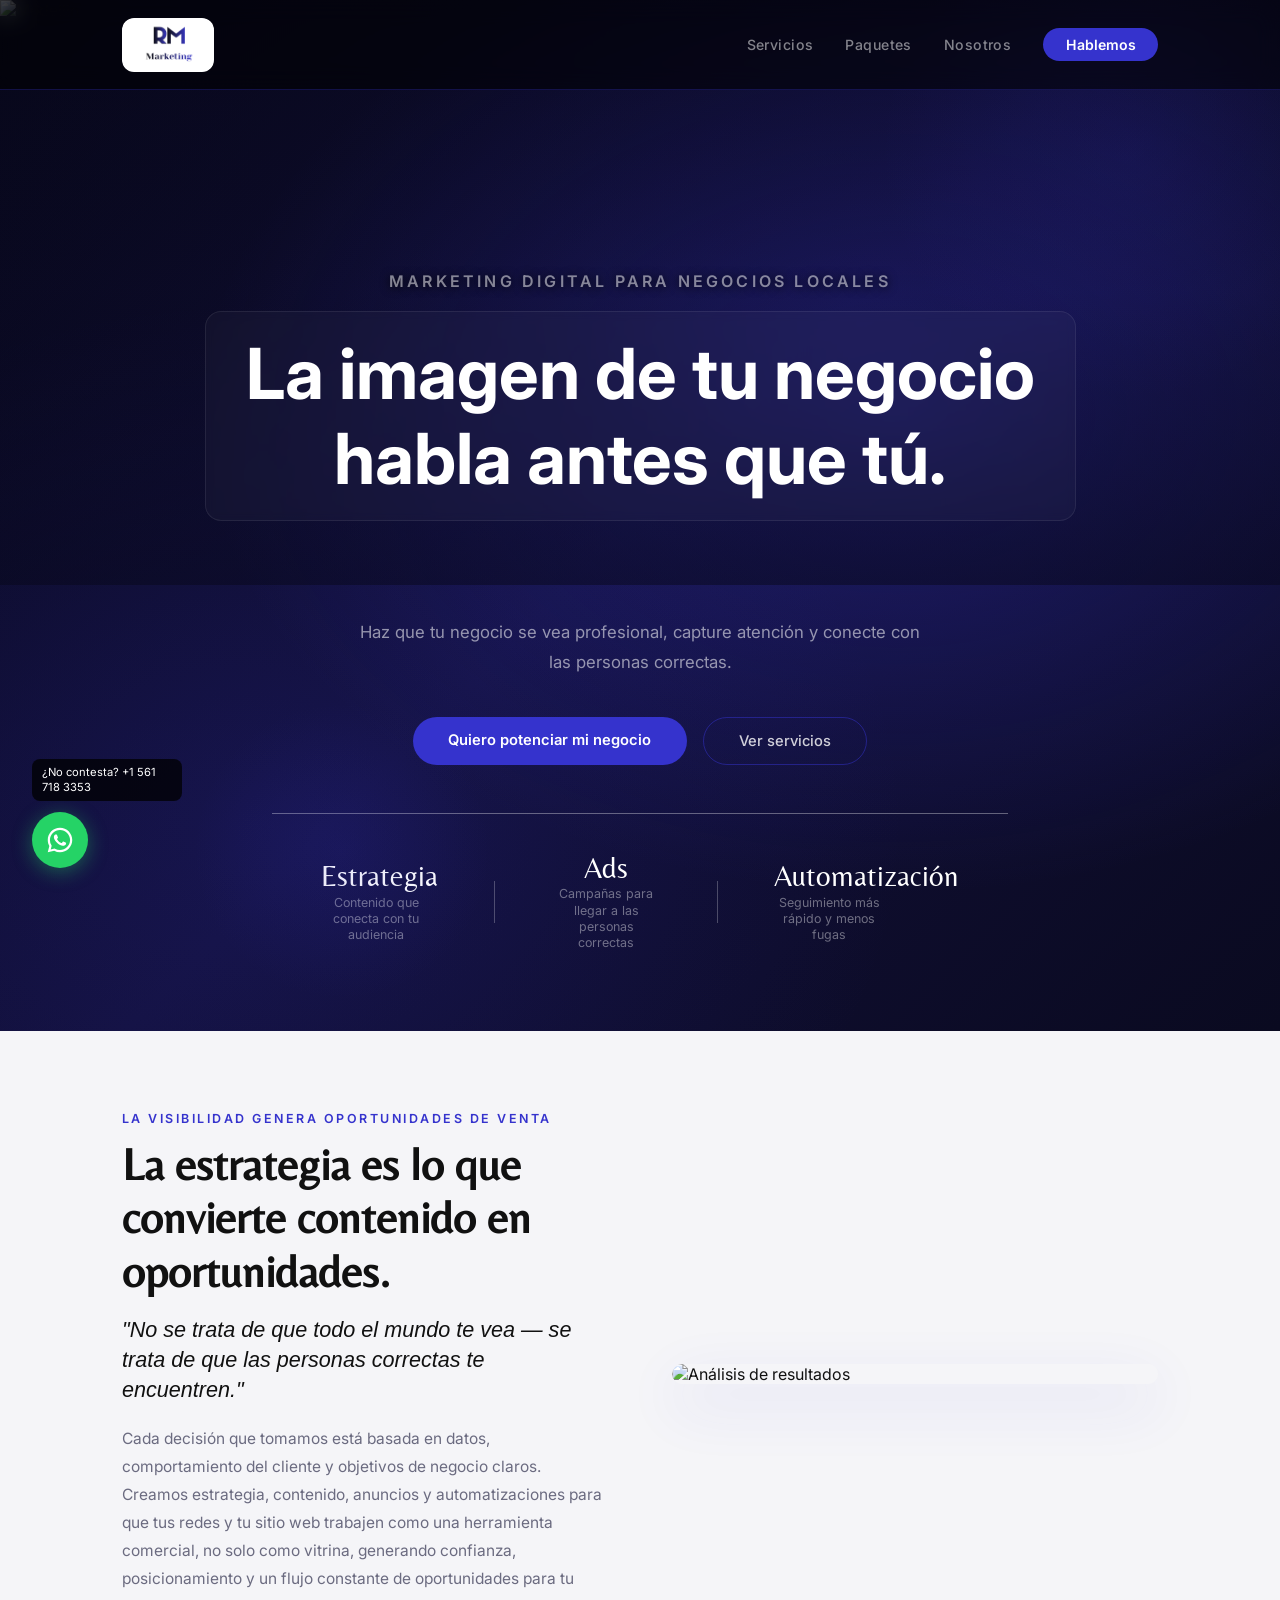
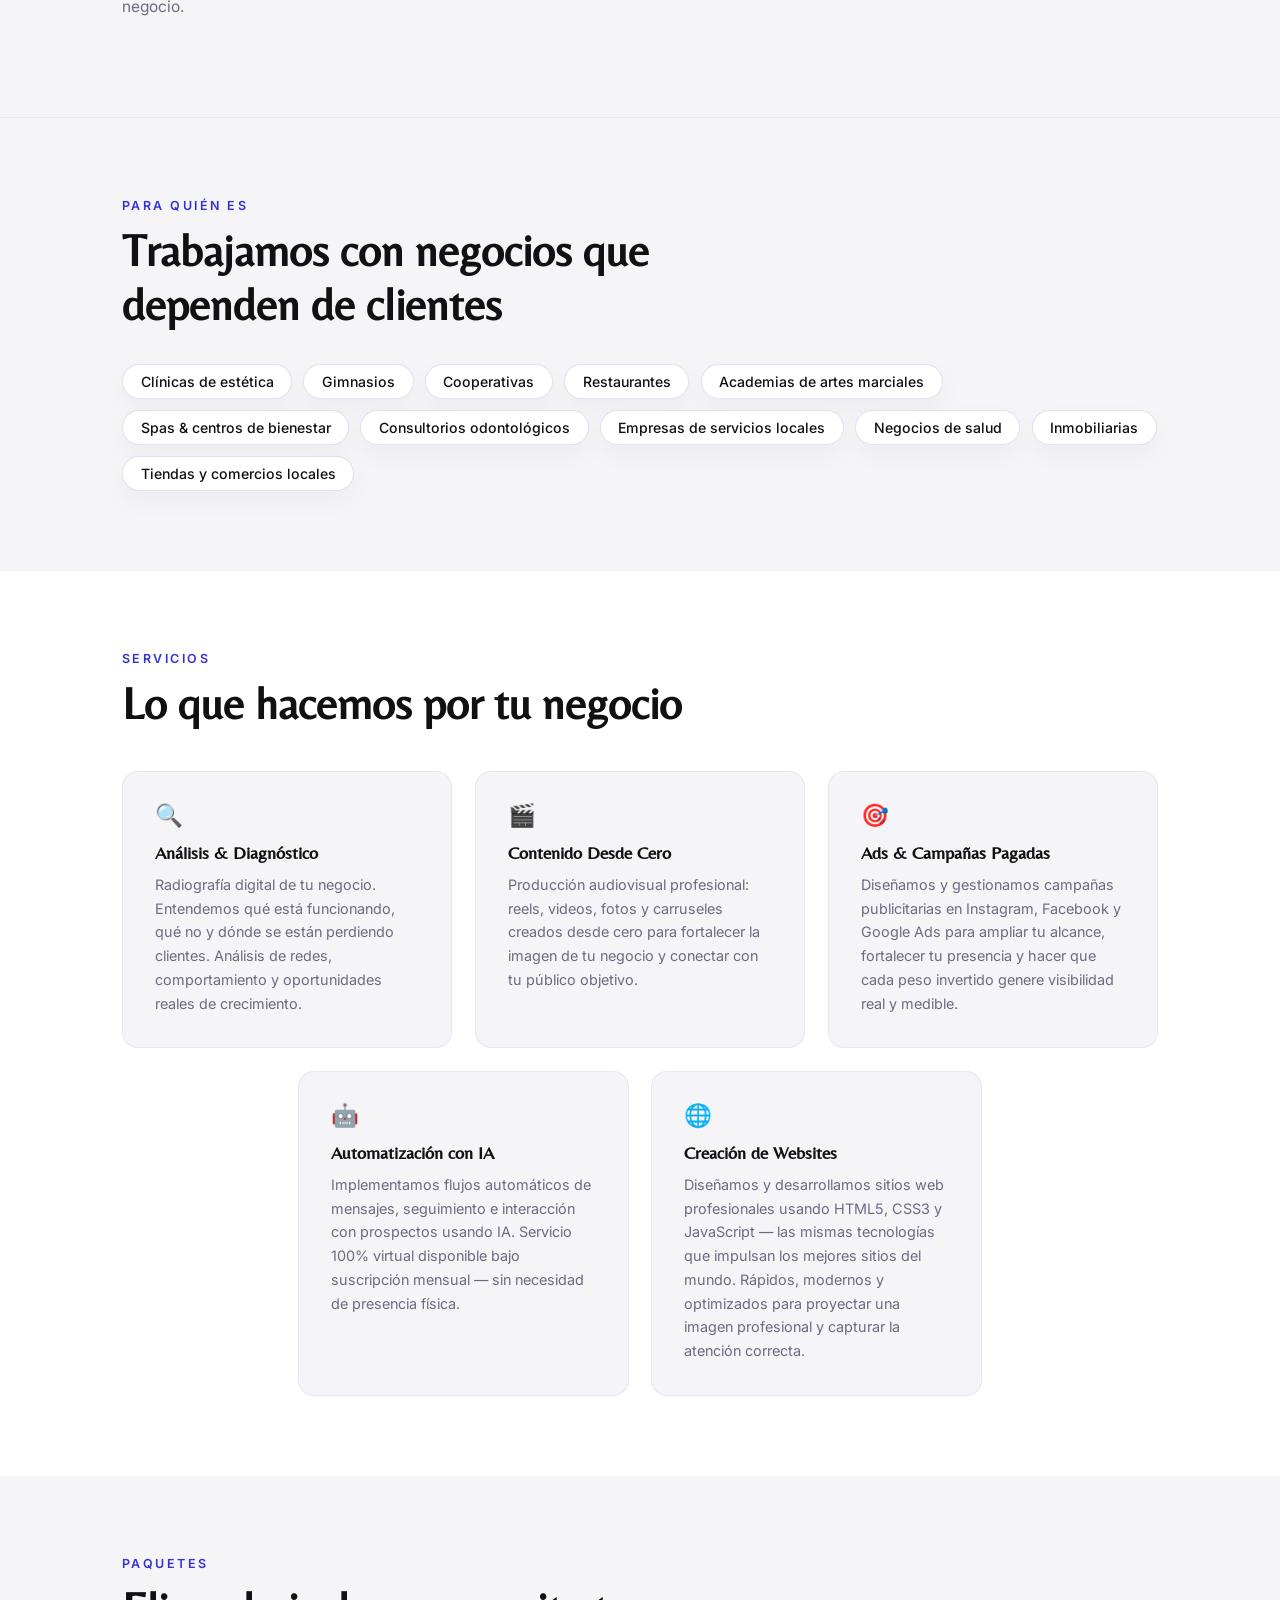
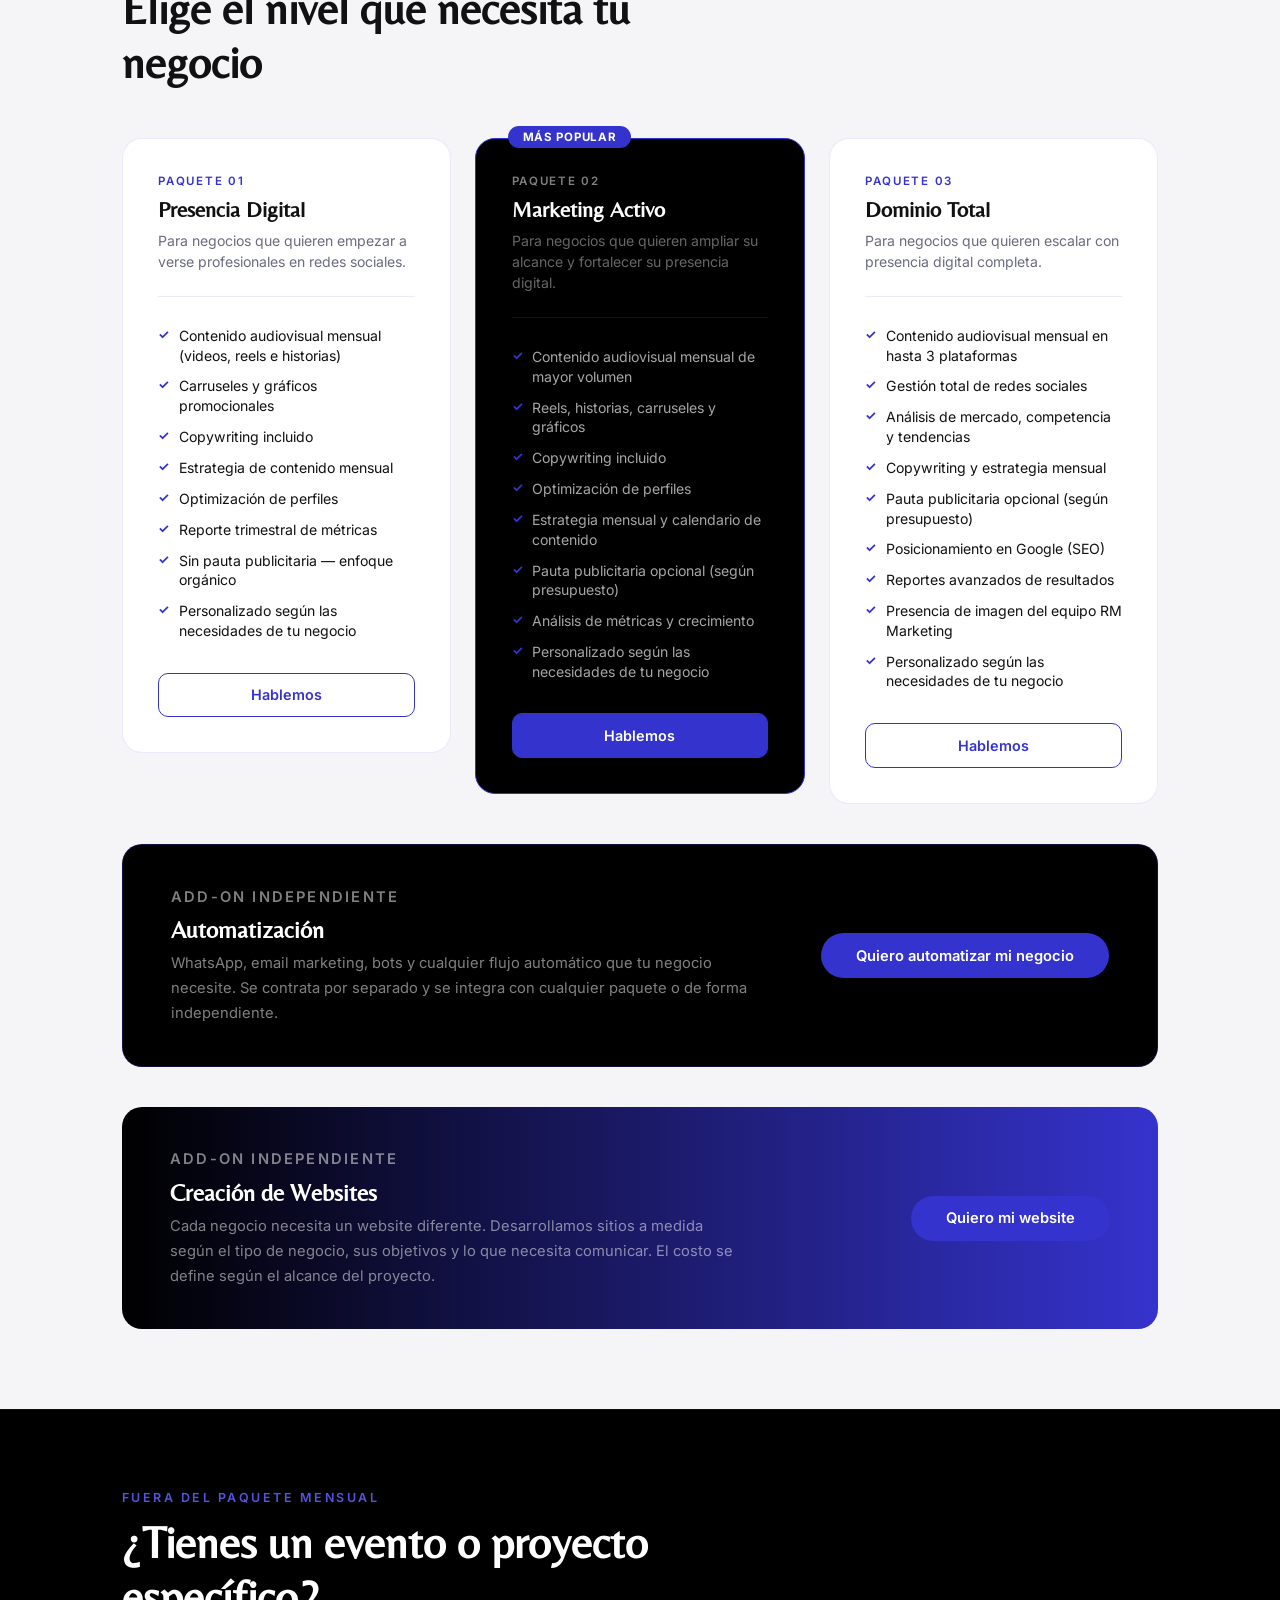
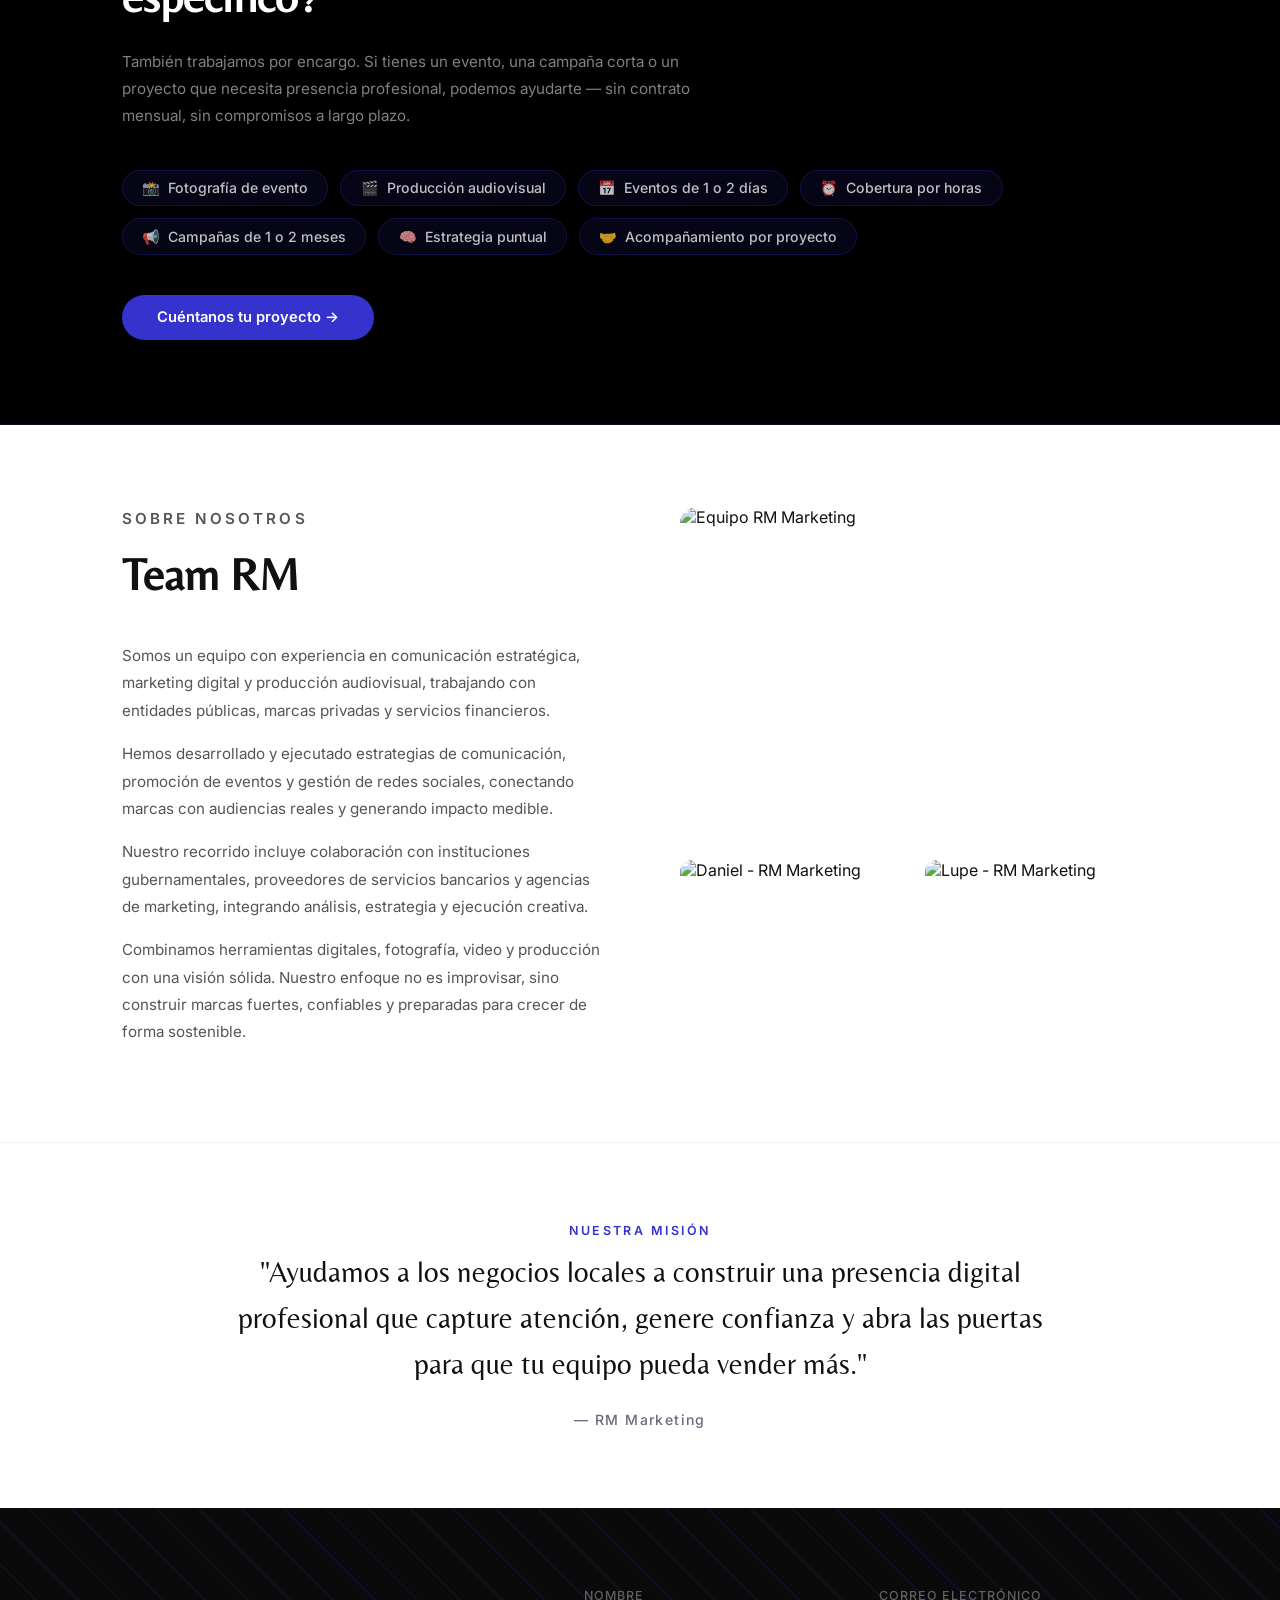
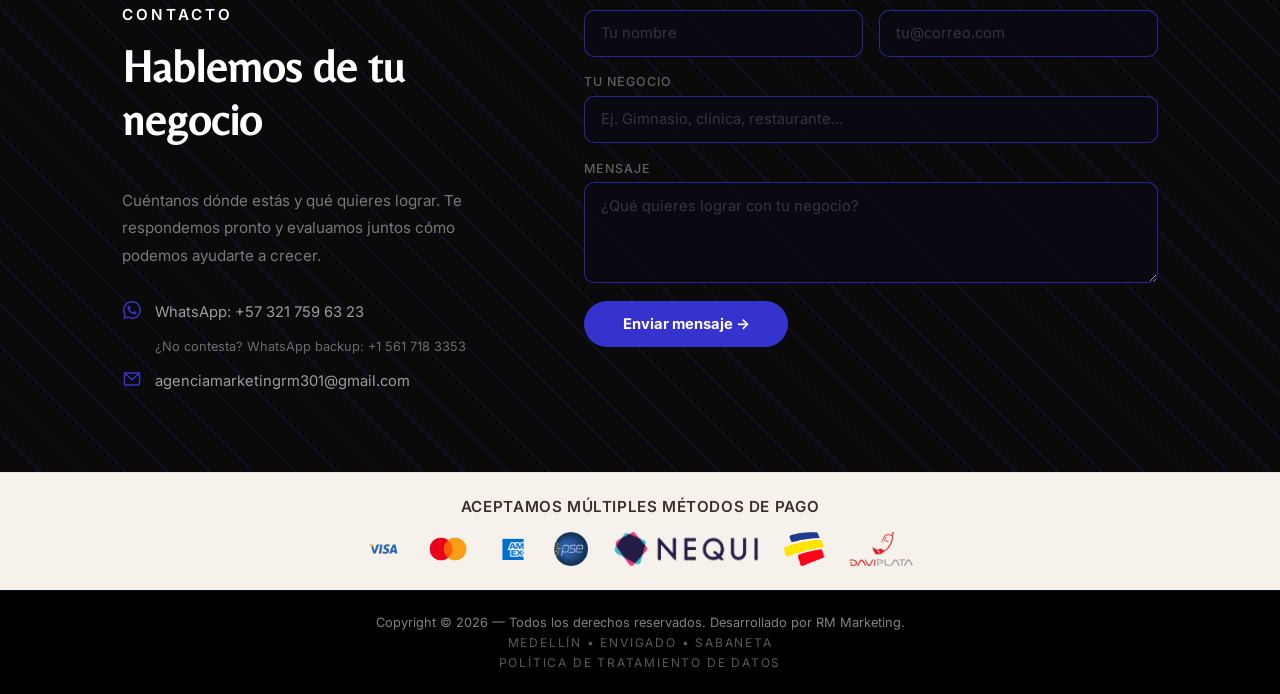
==== commit 272269e7: "List backup number under Guadalupe's in contact section, fix pill wrap Adds Daniel's number as a vis" ====
--- a/index.html
+++ b/index.html
@@ -364,6 +364,10 @@
             <span class="info-icon"><svg xmlns="http://www.w3.org/2000/svg" viewBox="0 0 32 32" fill="currentColor" width="18" height="18"><path d="M16 0C7.163 0 0 7.163 0 16c0 2.832.738 5.48 2.031 7.788L0 32l8.418-2.008A15.93 15.93 0 0 0 16 32c8.837 0 16-7.163 16-16S24.837 0 16 0zm0 29.333a13.27 13.27 0 0 1-6.784-1.858l-.486-.29-5.006 1.194 1.219-4.874-.317-.499A13.267 13.267 0 0 1 2.667 16C2.667 8.636 8.636 2.667 16 2.667S29.333 8.636 29.333 16 23.364 29.333 16 29.333zm7.27-9.906c-.398-.199-2.357-1.162-2.722-1.295-.365-.133-.631-.199-.897.2-.266.398-1.03 1.295-1.263 1.561-.232.266-.465.299-.863.1-.398-.2-1.681-.62-3.202-1.976-1.183-1.055-1.982-2.358-2.214-2.756-.232-.398-.025-.613.175-.811.179-.178.398-.465.597-.697.2-.232.266-.398.399-.664.133-.266.067-.498-.033-.697-.1-.199-.897-2.162-1.23-2.96-.324-.777-.653-.672-.897-.684l-.764-.013c-.266 0-.697.1-1.063.498-.365.398-1.394 1.362-1.394 3.324s1.427 3.857 1.626 4.123c.199.266 2.808 4.287 6.804 6.014.951.41 1.693.655 2.271.839.954.304 1.823.261 2.51.158.766-.114 2.357-.964 2.689-1.895.332-.93.332-1.727.232-1.895-.1-.166-.365-.266-.763-.465z"/></svg></span>
             <span>WhatsApp: +57 321 759 63 23</span>
           </a>
+          <a href="https://wa.me/15617183353?text=Hola%20RM%20Marketing" target="_blank" class="info-item info-item-secondary">
+            <span class="info-icon"></span>
+            <span>¿No contesta? WhatsApp backup: +1 561 718 3353</span>
+          </a>
           <a href="mailto:agenciamarketingrm301@gmail.com" class="info-item">
             <span class="info-icon"><svg xmlns="http://www.w3.org/2000/svg" viewBox="0 0 24 24" fill="none" stroke="currentColor" stroke-width="2" stroke-linecap="round" stroke-linejoin="round" width="18" height="18"><rect x="2" y="4" width="20" height="16" rx="2"/><polyline points="2,4 12,13 22,4"/></svg></span>
             <span>agenciamarketingrm301@gmail.com</span>
--- a/style.css
+++ b/style.css
@@ -779,6 +779,11 @@
 
 .info-item:hover { color: var(--accent2); }
 
+.info-item-secondary {
+  font-size: 0.8rem;
+  color: rgba(255,255,255,0.4);
+}
+
 .info-icon {
   font-size: 1rem;
   color: var(--accent);
@@ -915,6 +920,7 @@
 }
 
 .wa-float-backup {
+  display: block;
   position: fixed;
   bottom: 6.2rem;
   left: 2rem;
@@ -922,18 +928,18 @@
   background: rgba(0,0,0,0.75);
   color: #fff;
   font-size: 0.7rem;
-  line-height: 1.2;
+  line-height: 1.3;
   padding: 0.4rem 0.6rem;
   border-radius: 8px;
   text-decoration: none;
-  max-width: 160px;
-  white-space: nowrap;
+  width: 150px;
+  white-space: normal;
+  overflow: visible;
 }
 
 @media (max-width: 480px) {
   .wa-float-backup {
-    max-width: 140px;
-    white-space: normal;
+    width: 130px;
     font-size: 0.65rem;
   }
 }
